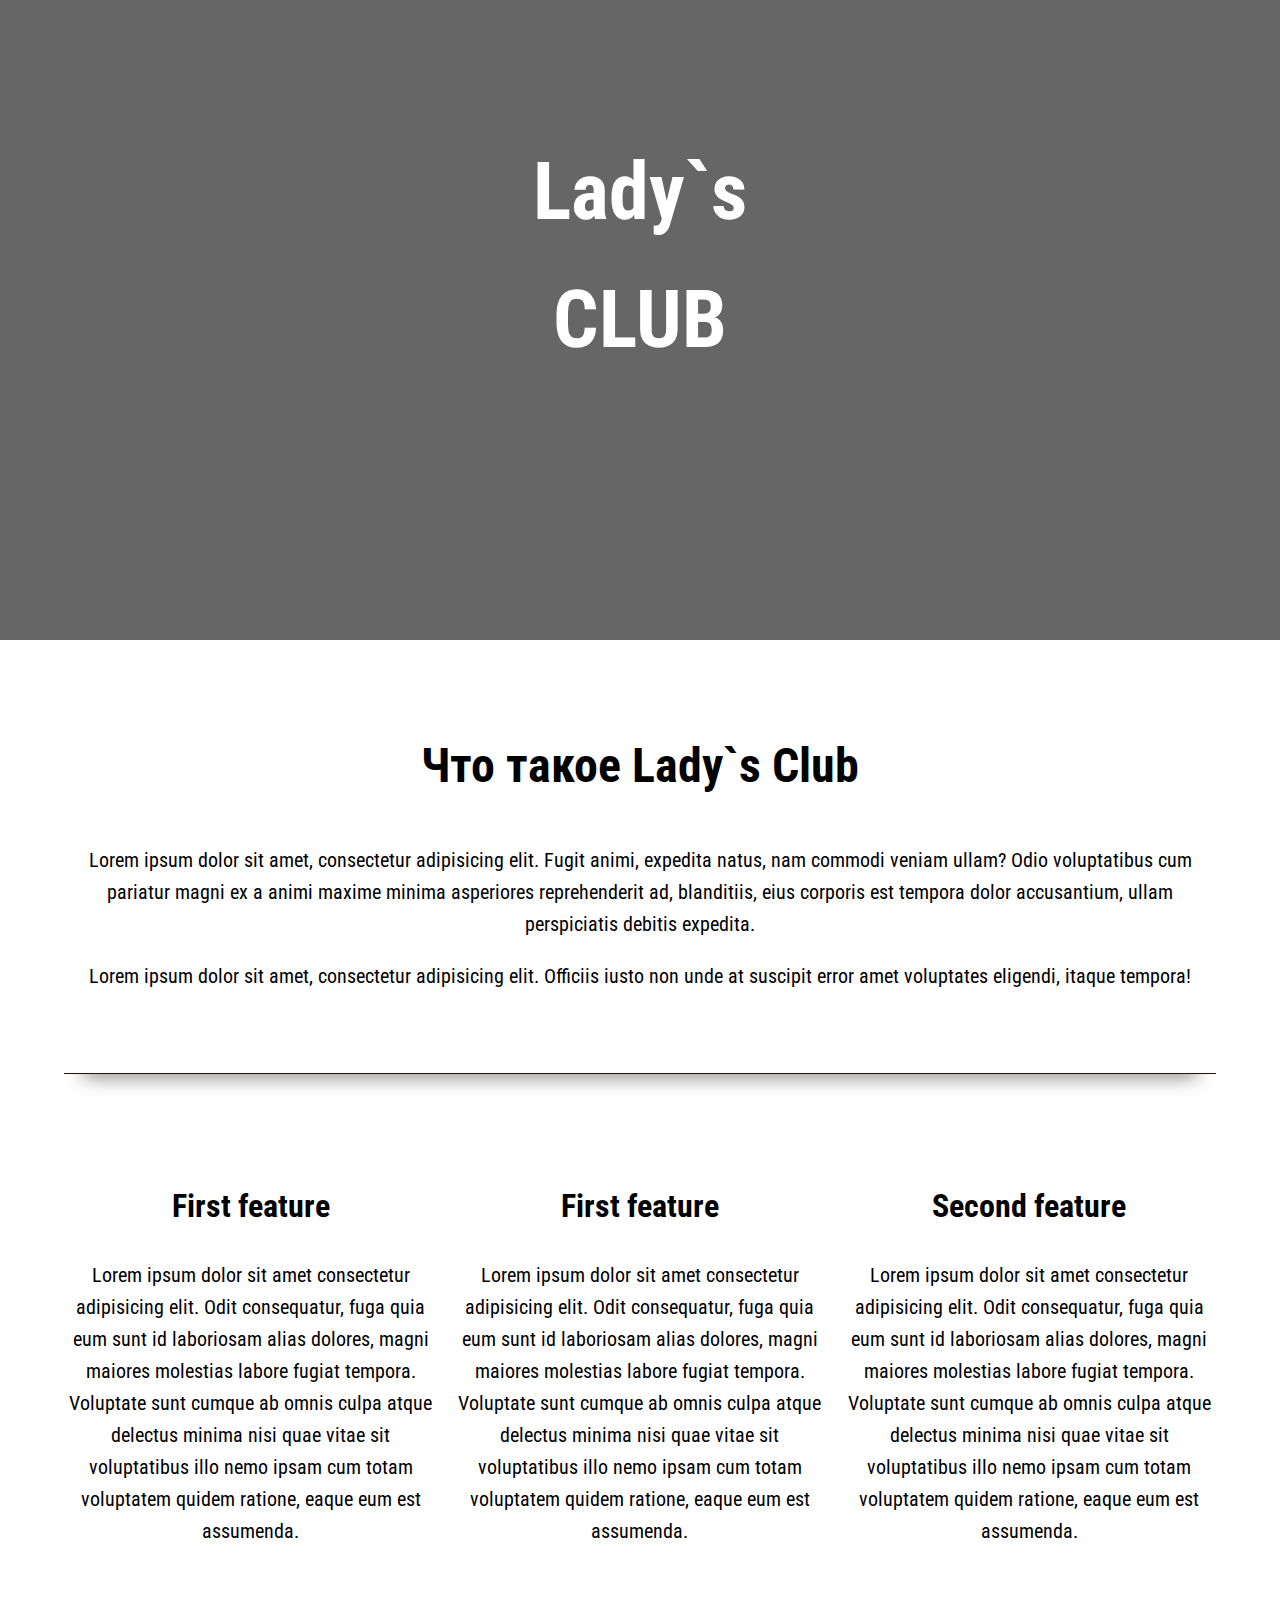
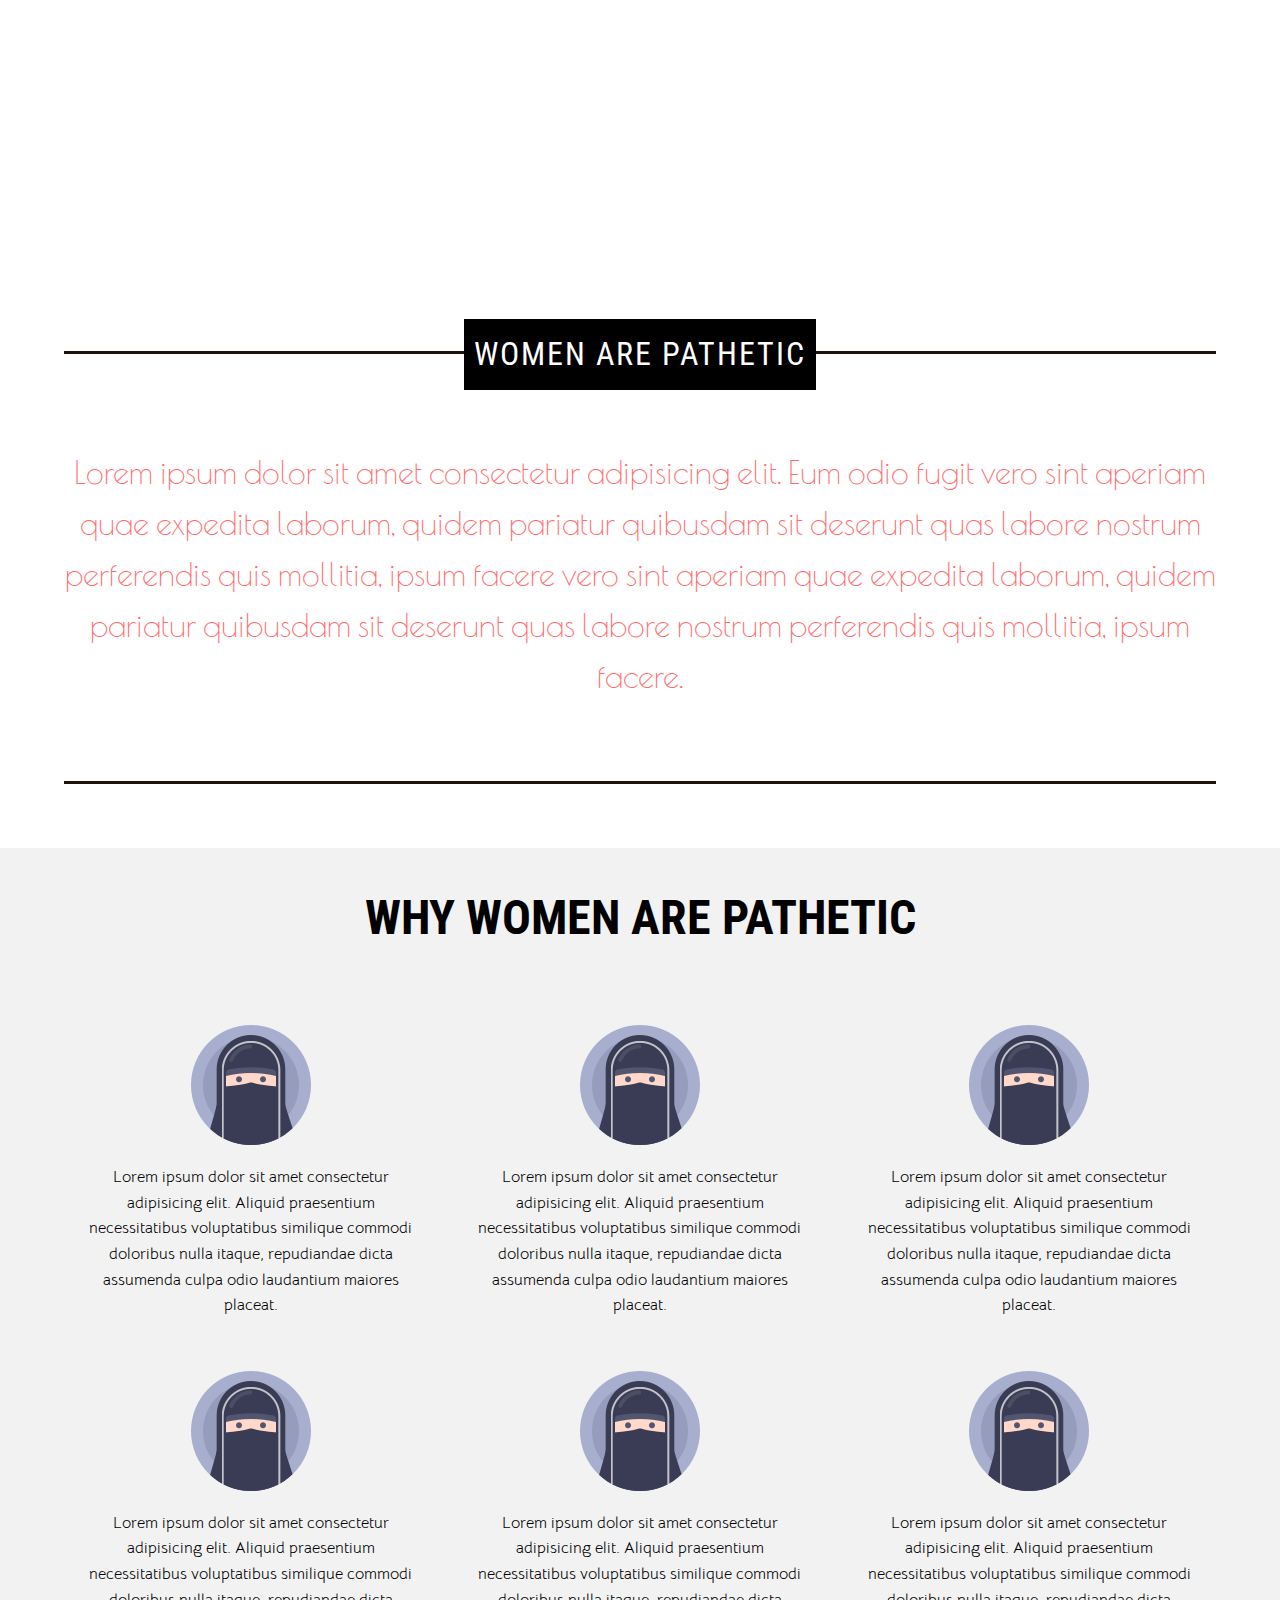
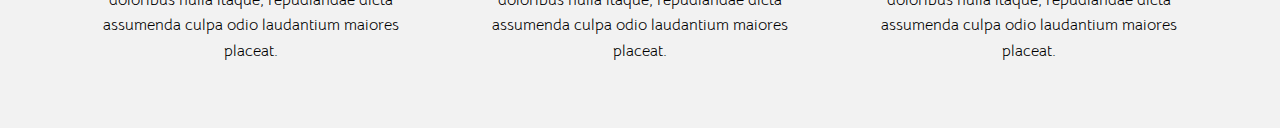
==== index.html @ 4c724f46 "another brick in the wall" ====
<!DOCTYPE html>
<html lang="en">
<head>
	<meta charset="UTF-8">
	<title>LADY`s CLUB</title>
	<meta name="viewport" content="width=device-width, initial-scale=1.0">
    <link rel="stylesheet" href="style.css">
    <link rel="preconnect" href="https://fonts.gstatic.com">
    <link href="https://fonts.googleapis.com/css2?family=Poiret+One&display=swap" rel="stylesheet">
    <link rel="preconnect" href="https://fonts.gstatic.com">
    <link href="https://fonts.googleapis.com/css2?family=Bellota+Text:wght@300&display=swap" rel="stylesheet">
    
</head>
<body>
	<div class="fullscreen-bg">
		<div class="overlay">
			<h1>Lady`s<br>CLUB</h1>
        </div>
        <!-- poster="video/plane.jpg" -->
	    <video loop muted autoplay  class="fullscreen-bg__video">
	        <source src="res/video/pexels-olya-kobruseva-5901080.mp4" type="video/mp4">
	    </video>
    </div>
    <div class="main-container">
        <div class="about-club">
            <h2>Что такое Lady`s Club</h2>
            <p>
                Lorem ipsum dolor sit amet, consectetur adipisicing elit. Fugit animi, 
                expedita natus, nam commodi veniam ullam? Odio voluptatibus cum pariatur 
                magni ex a animi maxime minima asperiores reprehenderit ad, blanditiis,
                 eius corporis est tempora dolor accusantium, ullam perspiciatis debitis 
                 expedita.
            </p>
            <p>
                Lorem ipsum dolor sit amet, consectetur adipisicing elit. Officiis iusto
                 non unde at suscipit error amet voluptates eligendi, itaque tempora!
            </p>
            <hr>
            <div class="features-container">
                <div class="feature-block first-feature">
                    <h2>First feature</h2>
                    <p>
                        Lorem ipsum dolor sit amet consectetur adipisicing elit. 
                        Odit consequatur, fuga quia eum sunt id laboriosam alias dolores, 
                        magni maiores molestias labore fugiat tempora. Voluptate sunt cumque 
                        ab omnis culpa atque delectus minima nisi quae vitae sit voluptatibus 
                        illo nemo ipsam cum totam voluptatem quidem ratione, eaque eum est 
                        assumenda.
                    </p>
                </div>
                <div class="feature-block second-feature">
                    <h2>First feature</h2>
                    <p>
                        Lorem ipsum dolor sit amet consectetur adipisicing elit. 
                        Odit consequatur, fuga quia eum sunt id laboriosam alias dolores, 
                        magni maiores molestias labore fugiat tempora. Voluptate sunt cumque 
                        ab omnis culpa atque delectus minima nisi quae vitae sit voluptatibus 
                        illo nemo ipsam cum totam voluptatem quidem ratione, eaque eum est 
                        assumenda.
                    </p>
                </div>
                <div class="feature-block third-feature">
                    <h2>Second feature</h2>
                    <p>
                        Lorem ipsum dolor sit amet consectetur adipisicing elit. 
                        Odit consequatur, fuga quia eum sunt id laboriosam alias dolores, 
                        magni maiores molestias labore fugiat tempora. Voluptate sunt cumque 
                        ab omnis culpa atque delectus minima nisi quae vitae sit voluptatibus 
                        illo nemo ipsam cum totam voluptatem quidem ratione, eaque eum est 
                        assumenda.
                    </p>
                </div>
            </div>
        </div>
    </div>
    
    <div class="mission-container">
        <div class="mission">
            <hr>
            
            <div class="mission-header">
                <p>
                    WOMEN ARE PATHETIC
                </p>
            </div>
        
            <div class="mission-block">
                <p class="mission-text">
                    Lorem ipsum dolor sit amet consectetur adipisicing elit. Eum odio 
                    fugit vero sint aperiam quae expedita laborum, quidem pariatur 
                    quibusdam sit deserunt quas labore nostrum perferendis quis mollitia, 
                    ipsum facere vero sint aperiam quae expedita laborum, quidem pariatur 
                    quibusdam sit deserunt quas labore nostrum perferendis quis mollitia, 
                    ipsum facere.
                </p>
            </div>
            <hr>
        </div>
    </div>

    <div class="advantages-block">
        <h2>
            WHY WOMEN ARE PATHETIC
        </h2>
        <div class="advantages-items">
            <div>
                <img src="res/pics/woman.png">
                <p>
                    Lorem ipsum dolor sit amet consectetur adipisicing elit. Aliquid praesentium necessitatibus voluptatibus similique commodi doloribus nulla itaque, repudiandae dicta assumenda culpa odio laudantium maiores placeat.
                </p>
                
            </div>
            <div>
                <img src="res/pics/woman.png">
                <p>
                    Lorem ipsum dolor sit amet consectetur adipisicing elit. Aliquid praesentium necessitatibus voluptatibus similique commodi doloribus nulla itaque, repudiandae dicta assumenda culpa odio laudantium maiores placeat.
                </p>
                
            </div>
            <div>
                <img src="res/pics/woman.png">
                <p>
                    Lorem ipsum dolor sit amet consectetur adipisicing elit. Aliquid praesentium necessitatibus voluptatibus similique commodi doloribus nulla itaque, repudiandae dicta assumenda culpa odio laudantium maiores placeat.
                </p>
                
            </div>
            <div>
                <img src="res/pics/woman.png">
                <p>
                    Lorem ipsum dolor sit amet consectetur adipisicing elit. Aliquid praesentium necessitatibus voluptatibus similique commodi doloribus nulla itaque, repudiandae dicta assumenda culpa odio laudantium maiores placeat.
                </p>
                
            </div>
            <div>
                <img src="res/pics/woman.png">
                <p>
                    Lorem ipsum dolor sit amet consectetur adipisicing elit. Aliquid praesentium necessitatibus voluptatibus similique commodi doloribus nulla itaque, repudiandae dicta assumenda culpa odio laudantium maiores placeat.
                </p>
                
            </div>
            <div>
                <img src="res/pics/woman.png">
                <p>
                    Lorem ipsum dolor sit amet consectetur adipisicing elit. Aliquid praesentium necessitatibus voluptatibus similique commodi doloribus nulla itaque, repudiandae dicta assumenda culpa odio laudantium maiores placeat.
                </p>
                
            </div>
        </div>
    </div>
    
    
    
	

</body>
</html>
---- style.css ----
@import url(http://fonts.googleapis.com/css?family=Roboto+Condensed:400,700,300&subset=latin,cyrillic);

body {
    padding:0;
    margin: 0;
    font-family: 'Roboto Condensed', sans-serif;
    line-height: 1.6;
    background-image: url("res/pics/girl-wallpaper.jpg");
    background-attachment: fixed;
    background-repeat: no-repeat;
    background-size: cover;
}

*,
*:before,
*:after{
    box-sizing: border-box;
}

.overlay h1 {
    text-align:center;
    color:#fff;
    font-size: 5em;
    margin-top:10%;
}
.fullscreen-bg {
    overflow: hidden;
    z-index: -100;
    position: relative;
    height: 100px;
    width: 100%;
    padding-top:50%;
}
.fullscreen-bg__video {
    position: absolute;
    top: -40em;
    left: 0;
    width: 100%;
}
.overlay {
    background: rgba(0,0,0,0.6);
    position: absolute;
    top:0;
    left:0;
    width: 100%;
    height: 100%;
    z-index: 4;
}

.main-container {
    padding-top: 3em;
    width: 100%;
    margin-left: auto;
    margin-right: auto;
    background-color: #ffffff;
}

.about-club {
    width: 90%;
    margin-left: auto;
    margin-right: auto;
    background-color: #fff;
}
.about-club h2 {
	text-align: center;
    font-size: 3em;
}
.about-club p {
	text-align: center;
	font-size: 20px;
}
.about-club hr {
    margin: 2em auto 5em;
	padding: 0;
	height: 50px;
	border: none;
	border-bottom: 1px solid #1f1209;
	box-shadow: 0 20px 20px -20px #333;
    width: 100%;
}
	

.features-container {
    display: grid;
    grid-template-columns: 1fr 1fr 1fr;
    grid-column-gap: 1em;
}
.features-container .feature-block p {
    text-align:center;
}
.features-container .feature-block h2 {
    text-align:center;
    font-size: 2em;
}

.mission-container {
    background-color: #fff;
    margin-top: 20em;
    padding: auto 5em;
    border-top: #fff 1px solid;
}
.mission {
    width: 90%;
    margin-left: auto;
    margin-right: auto;
    padding-bottom: 4em;
}
.mission hr {
    margin: 1em auto 5em;
	padding: 0;
    height: 50px;
	border: none;
	border-bottom: 3px solid #1f1209;
    width: 100%;
}
.mission .mission-block ~hr{
    margin: 0;
}
.mission-header {
    height: 5em;
    margin-top: -9.2em;
    margin-left: auto;
    margin-right: auto;
    text-align: center;
    margin-bottom: 5em;
}
.mission-header p{
    
    display: inline-block;
    padding: 10px;
    background-color: black;
    text-align: center;
    color: #fff;
    font-size: 2em;
    text-transform: uppercase;
    letter-spacing: 2px;
}


.mission-block .mission{
    padding-right: 5%;
    padding-left: 5%;
    text-align: center;
}
.mission-text {
    color: #ff6b6b;
    font-family: 'Poiret One', cursive;
    font-size: 2em;
    text-align: center;
}

.advantages-block{
    width: 100%;
    background-color: #F2F2F2;
    padding: 2em 0;
}

.advantages-block h2{
    margin: 0;
    text-align: center;
    font-size: 3em;
    margin-bottom: 1em;
}

.advantages-items{
    width: 90%;
    margin: 0 auto;
    display: grid;
    grid-template-columns: repeat(3, 1fr);
    grid-auto-columns: 33%;
    grid-column-gap: 1em;
}

.advantages-items div{
    padding: 1em;
}

.advantages-items div img{
    display: block;
    margin: 0 auto;
}
.advantages-items div p{
    text-align: center;
    font-family: 'Bellota Text', cursive;
}


 /* это для мелких экранов пикча вместо видео */
/* @media (max-width: 767px) {
	.fullscreen-bg {
		background: url('../images/plane.jpg') center center / cover no-repeat;
	}

	.fullscreen-bg__video {
		display: none;
	}

	.overlay h1 {
	    font-size: 40px;
	}
} */

/**/
.backToSitehereBtn{
	display: block;
	width: 150px;
	height: 150px;
	background: #01BC78;
	text-align: center;
	line-height: 170px;
	font-size: 20px;
	border-radius: 50%;
	color:#fff;
	position: absolute;
	text-decoration: none;
	top:-40px;
	left:-40px;
	transform:rotate(-45deg) scale(1);
	transition:all 0.25s linear;
}

.backToSitehereBtn:hover {
	text-decoration: none;
	top:-10px;
	left:-10px;
	transform:rotate(-45deg) scale(1.3);
}
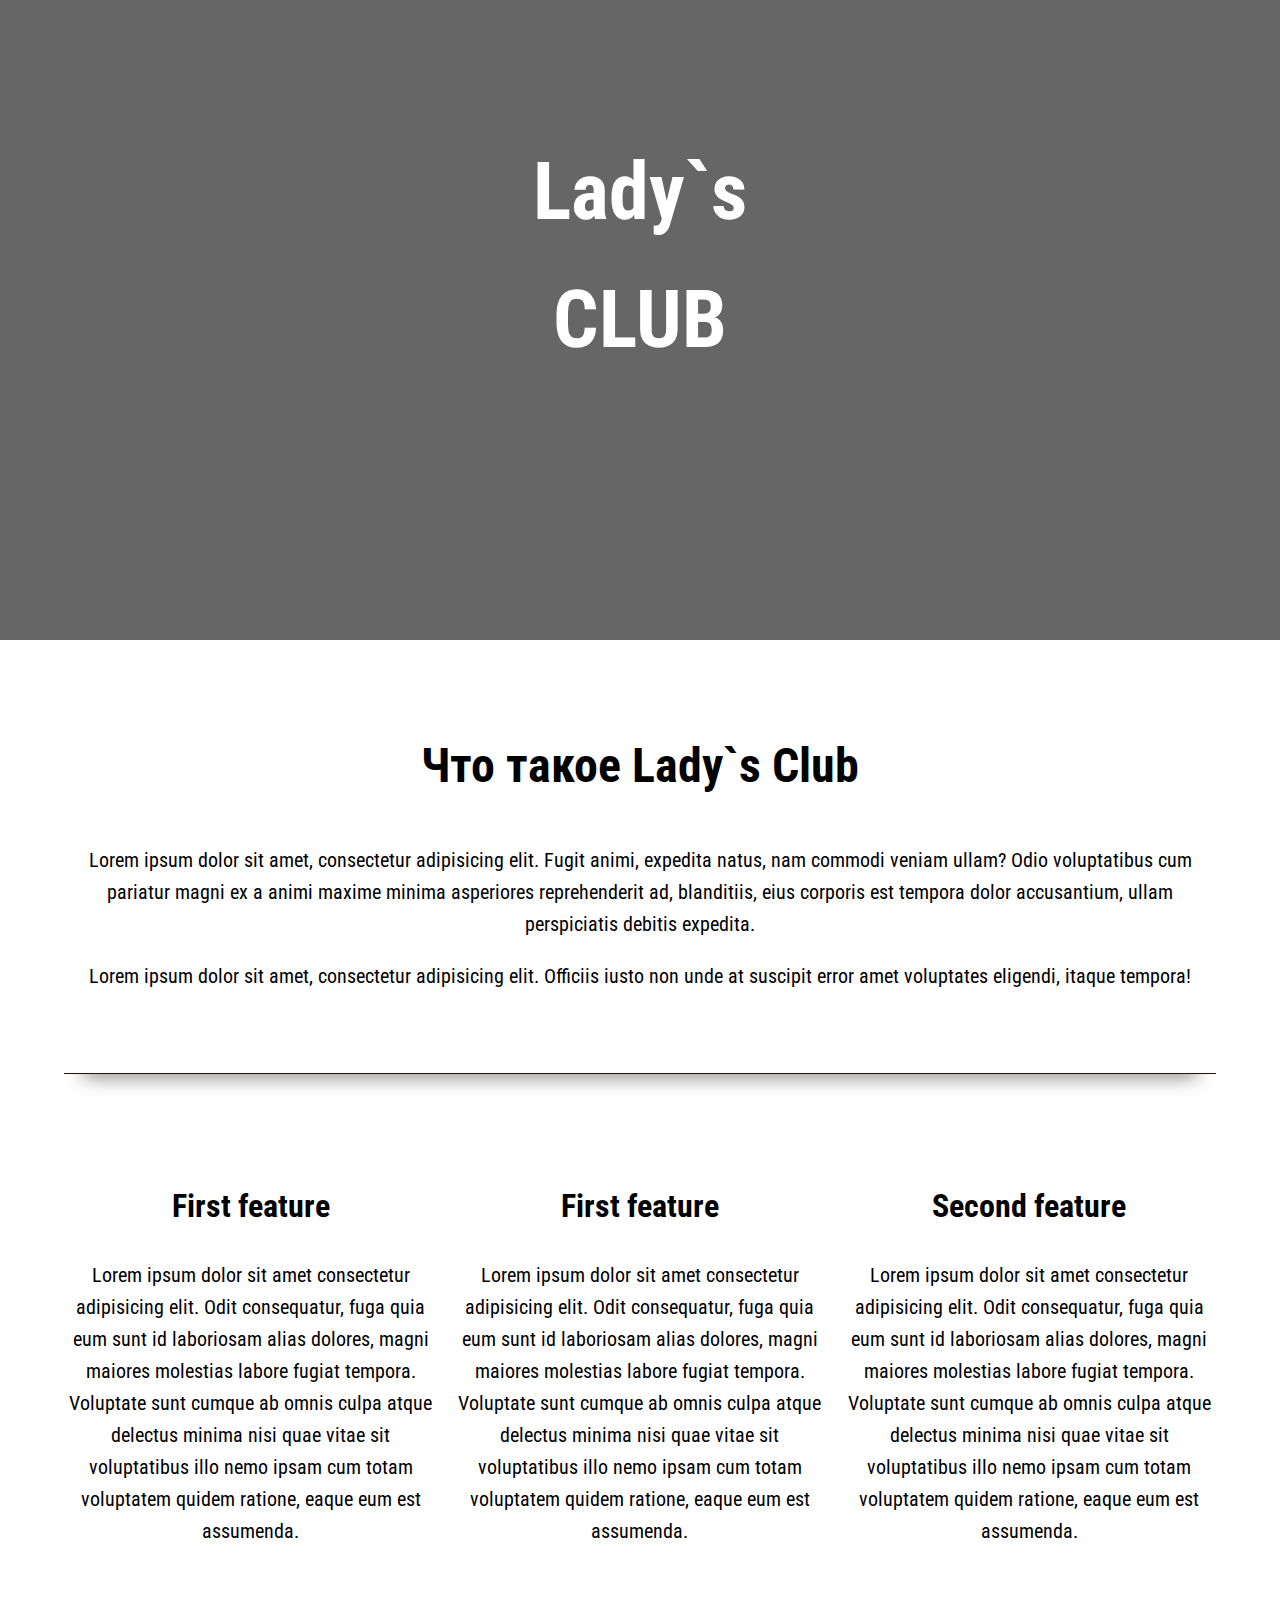
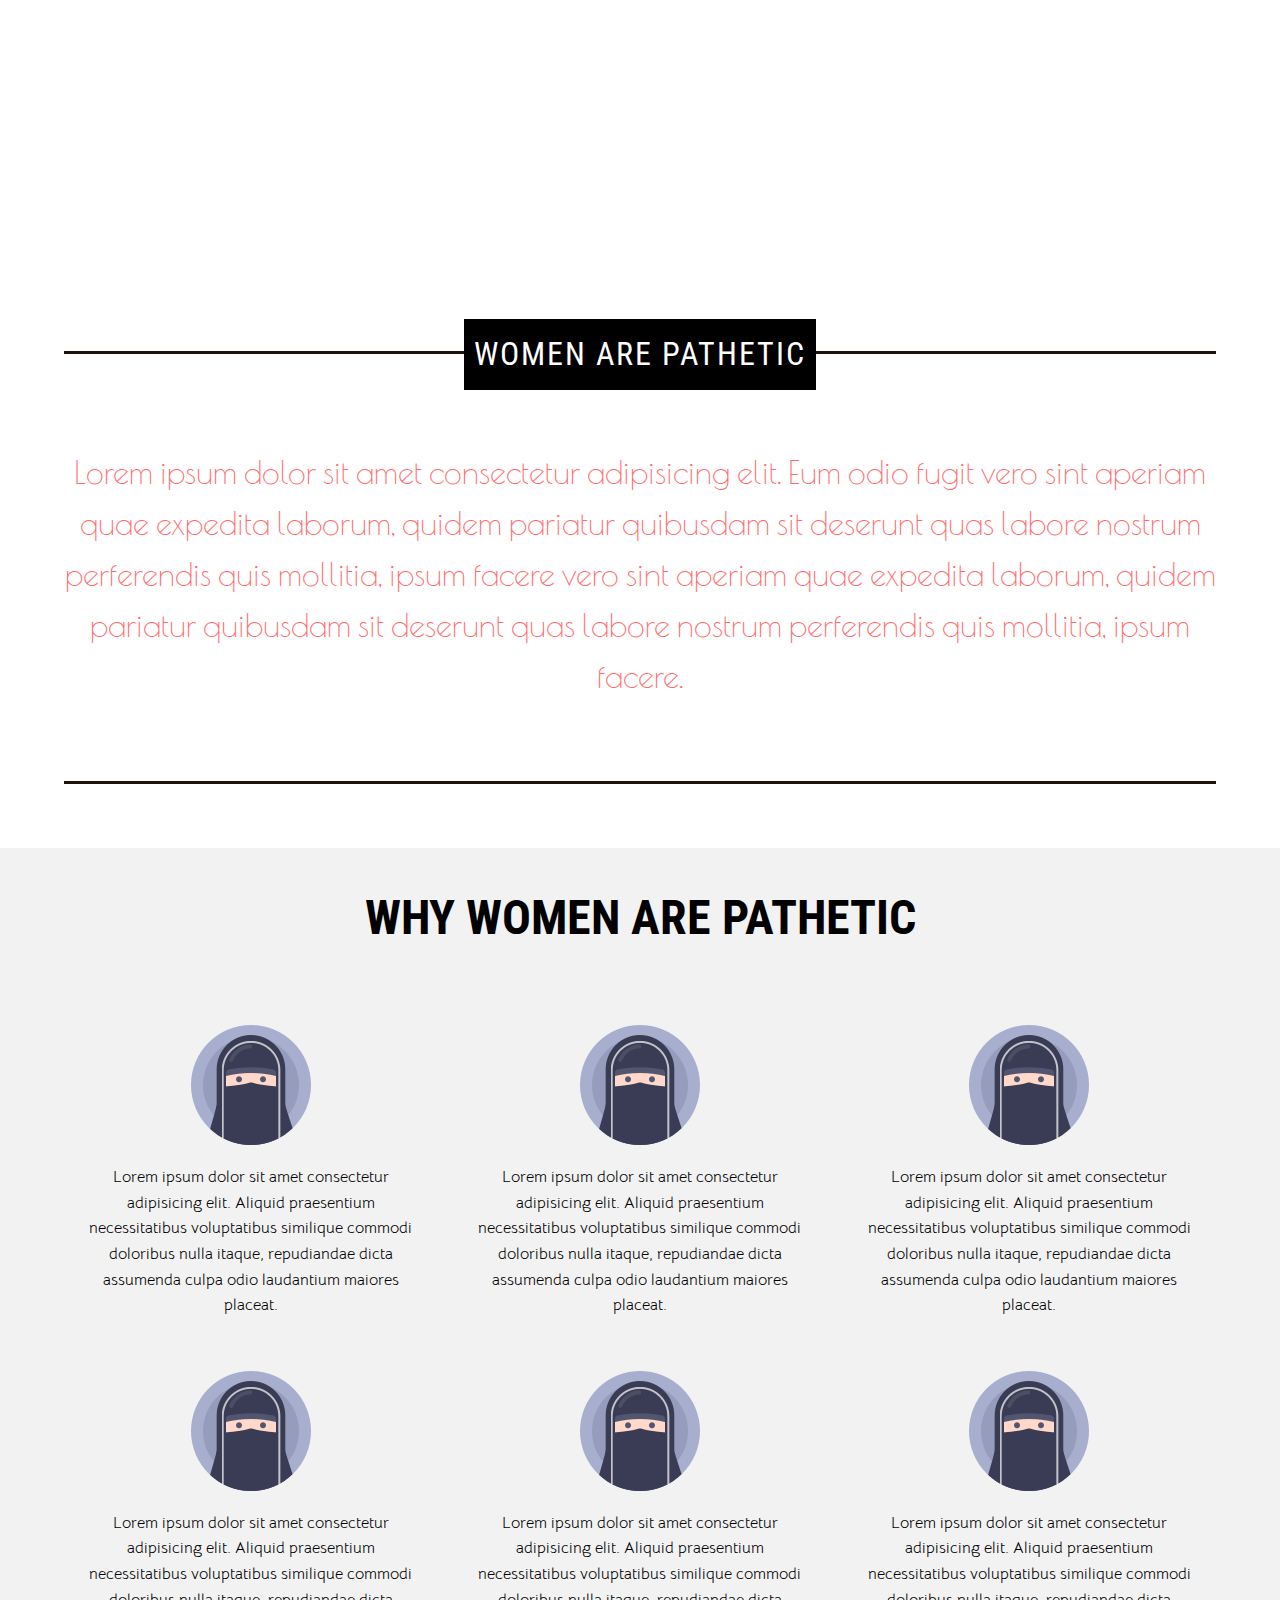
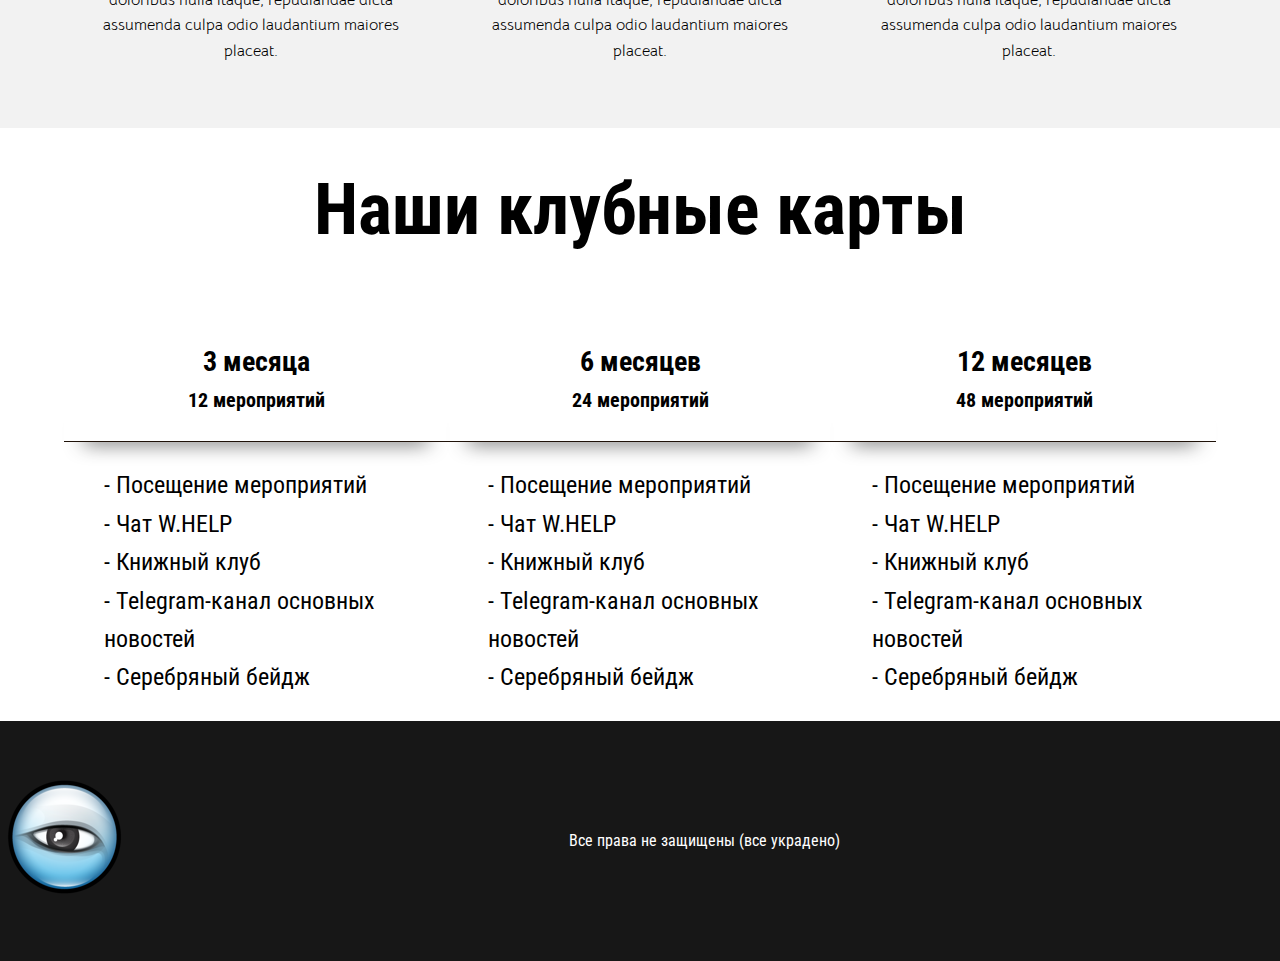
==== commit c2e408a9: "we dont need no education" ====
--- a/index.html
+++ b/index.html
@@ -12,145 +12,252 @@
     
 </head>
 <body>
-	<div class="fullscreen-bg">
-		<div class="overlay">
-			<h1>Lady`s<br>CLUB</h1>
+    
+    <div class="fullscreen-bg">
+        <div class="overlay">
+            <h1>Lady`s<br>CLUB</h1>
         </div>
         <!-- poster="video/plane.jpg" -->
-	    <video loop muted autoplay  class="fullscreen-bg__video">
-	        <source src="res/video/pexels-olya-kobruseva-5901080.mp4" type="video/mp4">
-	    </video>
+        <video loop muted autoplay  class="fullscreen-bg__video">
+            <source src="res/video/pexels-olya-kobruseva-5901080.mp4" type="video/mp4">
+        </video>
     </div>
-    <div class="main-container">
-        <div class="about-club">
-            <h2>Что такое Lady`s Club</h2>
-            <p>
-                Lorem ipsum dolor sit amet, consectetur adipisicing elit. Fugit animi, 
-                expedita natus, nam commodi veniam ullam? Odio voluptatibus cum pariatur 
-                magni ex a animi maxime minima asperiores reprehenderit ad, blanditiis,
-                 eius corporis est tempora dolor accusantium, ullam perspiciatis debitis 
-                 expedita.
-            </p>
-            <p>
-                Lorem ipsum dolor sit amet, consectetur adipisicing elit. Officiis iusto
-                 non unde at suscipit error amet voluptates eligendi, itaque tempora!
-            </p>
-            <hr>
-            <div class="features-container">
-                <div class="feature-block first-feature">
-                    <h2>First feature</h2>
-                    <p>
-                        Lorem ipsum dolor sit amet consectetur adipisicing elit. 
-                        Odit consequatur, fuga quia eum sunt id laboriosam alias dolores, 
-                        magni maiores molestias labore fugiat tempora. Voluptate sunt cumque 
-                        ab omnis culpa atque delectus minima nisi quae vitae sit voluptatibus 
-                        illo nemo ipsam cum totam voluptatem quidem ratione, eaque eum est 
-                        assumenda.
-                    </p>
-                </div>
-                <div class="feature-block second-feature">
-                    <h2>First feature</h2>
-                    <p>
-                        Lorem ipsum dolor sit amet consectetur adipisicing elit. 
-                        Odit consequatur, fuga quia eum sunt id laboriosam alias dolores, 
-                        magni maiores molestias labore fugiat tempora. Voluptate sunt cumque 
-                        ab omnis culpa atque delectus minima nisi quae vitae sit voluptatibus 
-                        illo nemo ipsam cum totam voluptatem quidem ratione, eaque eum est 
-                        assumenda.
-                    </p>
-                </div>
-                <div class="feature-block third-feature">
-                    <h2>Second feature</h2>
-                    <p>
-                        Lorem ipsum dolor sit amet consectetur adipisicing elit. 
-                        Odit consequatur, fuga quia eum sunt id laboriosam alias dolores, 
-                        magni maiores molestias labore fugiat tempora. Voluptate sunt cumque 
-                        ab omnis culpa atque delectus minima nisi quae vitae sit voluptatibus 
-                        illo nemo ipsam cum totam voluptatem quidem ratione, eaque eum est 
-                        assumenda.
-                    </p>
-                </div>
-            </div>
-        </div>
+    <div class="main">
+
+    
+        <div class="main-container">
+            <div class="about-club">
+                <h2>Что такое Lady`s Club</h2>
+                <p>
+                    Lorem ipsum dolor sit amet, consectetur adipisicing elit. Fugit animi, 
+                    expedita natus, nam commodi veniam ullam? Odio voluptatibus cum pariatur 
+                    magni ex a animi maxime minima asperiores reprehenderit ad, blanditiis,
+                    eius corporis est tempora dolor accusantium, ullam perspiciatis debitis 
+                    expedita.
+                </p>
+                <p>
+                    Lorem ipsum dolor sit amet, consectetur adipisicing elit. Officiis iusto
+                    non unde at suscipit error amet voluptates eligendi, itaque tempora!
+                </p>
+                <hr>
+                <div class="features-container">
+                    <div class="feature-block first-feature">
+                        <h2>First feature</h2>
+                        <p>
+                            Lorem ipsum dolor sit amet consectetur adipisicing elit. 
+                            Odit consequatur, fuga quia eum sunt id laboriosam alias dolores, 
+                            magni maiores molestias labore fugiat tempora. Voluptate sunt cumque 
+                            ab omnis culpa atque delectus minima nisi quae vitae sit voluptatibus 
+                            illo nemo ipsam cum totam voluptatem quidem ratione, eaque eum est 
+                            assumenda.
+                        </p>
+                    </div>
+                    <div class="feature-block second-feature">
+                        <h2>First feature</h2>
+                        <p>
+                            Lorem ipsum dolor sit amet consectetur adipisicing elit. 
+                            Odit consequatur, fuga quia eum sunt id laboriosam alias dolores, 
+                            magni maiores molestias labore fugiat tempora. Voluptate sunt cumque 
+                            ab omnis culpa atque delectus minima nisi quae vitae sit voluptatibus 
+                            illo nemo ipsam cum totam voluptatem quidem ratione, eaque eum est 
+                            assumenda.
+                        </p>
+                    </div>
+                    <div class="feature-block third-feature">
+                        <h2>Second feature</h2>
+                        <p>
+                            Lorem ipsum dolor sit amet consectetur adipisicing elit. 
+                            Odit consequatur, fuga quia eum sunt id laboriosam alias dolores, 
+                            magni maiores molestias labore fugiat tempora. Voluptate sunt cumque 
+                            ab omnis culpa atque delectus minima nisi quae vitae sit voluptatibus 
+                            illo nemo ipsam cum totam voluptatem quidem ratione, eaque eum est 
+                            assumenda.
+                        </p>
+                    </div>
+                </div>
+            </div>
+        </div>
+        
+        <div class="mission-container">
+            <div class="mission">
+                <hr>
+                
+                <div class="mission-header">
+                    <p>
+                        WOMEN ARE PATHETIC
+                    </p>
+                </div>
+            
+                <div class="mission-block">
+                    <p class="mission-text">
+                        Lorem ipsum dolor sit amet consectetur adipisicing elit. Eum odio 
+                        fugit vero sint aperiam quae expedita laborum, quidem pariatur 
+                        quibusdam sit deserunt quas labore nostrum perferendis quis mollitia, 
+                        ipsum facere vero sint aperiam quae expedita laborum, quidem pariatur 
+                        quibusdam sit deserunt quas labore nostrum perferendis quis mollitia, 
+                        ipsum facere.
+                    </p>
+                </div>
+                <hr>
+            </div>
+        </div>
+
+        <div class="advantages-block">
+            <h2>
+                WHY WOMEN ARE PATHETIC
+            </h2>
+            <div class="advantages-items">
+                <div>
+                    <img src="res/pics/woman.png">
+                    <p>
+                        Lorem ipsum dolor sit amet consectetur adipisicing elit. Aliquid praesentium necessitatibus voluptatibus similique commodi doloribus nulla itaque, repudiandae dicta assumenda culpa odio laudantium maiores placeat.
+                    </p>
+                    
+                </div>
+                <div>
+                    <img src="res/pics/woman.png">
+                    <p>
+                        Lorem ipsum dolor sit amet consectetur adipisicing elit. Aliquid praesentium necessitatibus voluptatibus similique commodi doloribus nulla itaque, repudiandae dicta assumenda culpa odio laudantium maiores placeat.
+                    </p>
+                    
+                </div>
+                <div>
+                    <img src="res/pics/woman.png">
+                    <p>
+                        Lorem ipsum dolor sit amet consectetur adipisicing elit. Aliquid praesentium necessitatibus voluptatibus similique commodi doloribus nulla itaque, repudiandae dicta assumenda culpa odio laudantium maiores placeat.
+                    </p>
+                    
+                </div>
+                <div>
+                    <img src="res/pics/woman.png">
+                    <p>
+                        Lorem ipsum dolor sit amet consectetur adipisicing elit. Aliquid praesentium necessitatibus voluptatibus similique commodi doloribus nulla itaque, repudiandae dicta assumenda culpa odio laudantium maiores placeat.
+                    </p>
+                    
+                </div>
+                <div>
+                    <img src="res/pics/woman.png">
+                    <p>
+                        Lorem ipsum dolor sit amet consectetur adipisicing elit. Aliquid praesentium necessitatibus voluptatibus similique commodi doloribus nulla itaque, repudiandae dicta assumenda culpa odio laudantium maiores placeat.
+                    </p>
+                    
+                </div>
+                <div>
+                    <img src="res/pics/woman.png">
+                    <p>
+                        Lorem ipsum dolor sit amet consectetur adipisicing elit. Aliquid praesentium necessitatibus voluptatibus similique commodi doloribus nulla itaque, repudiandae dicta assumenda culpa odio laudantium maiores placeat.
+                    </p>
+                    
+                </div>
+            </div>
+        </div>
+        
+        <div class="club-cards-block">
+            <h2>
+                Наши клубные карты
+            </h2>
+            <div class="club-cards-types">
+                <div class="club-card-item">
+                    <h3>
+                        3 месяца
+                    </h3>
+                    <h5>
+                        12 мероприятий
+                    </h5>
+                    <hr>
+                    <ul>
+                        <li>
+                            - Посещение мероприятий
+                        </li>
+                        <li>
+                            - Чат W.HELP
+                        </li>
+                        <li>
+                            - Книжный клуб
+                        </li>
+                        <li>
+                            - Telegram-канал основных новостей
+                        </li>
+                        <li>
+                            - Серебряный бейдж
+                        </li>
+                    </ul>
+                </div>
+
+                <div class="club-card-item">
+                    <h3>
+                        6 месяцев
+                    </h3>
+                    <h5>
+                        24 мероприятий
+                    </h5>
+                    <hr>
+                    <ul>
+                        <li>
+                            - Посещение мероприятий
+                        </li>
+                        <li>
+                            - Чат W.HELP
+                        </li>
+                        <li>
+                            - Книжный клуб
+                        </li>
+                        <li>
+                            - Telegram-канал основных новостей
+                        </li>
+                        <li>
+                            - Серебряный бейдж
+                        </li>
+                    </ul>
+                </div>
+
+                <div class="club-card-item">
+                    <h3>
+                        12 месяцев
+                    </h3>
+                    <h5>
+                        48 мероприятий
+                    </h5>
+                    <hr>
+                    <ul>
+                        <li>
+                            - Посещение мероприятий
+                        </li>
+                        <li>
+                            - Чат W.HELP
+                        </li>
+                        <li>
+                            - Книжный клуб
+                        </li>
+                        <li>
+                            - Telegram-канал основных новостей
+                        </li>
+                        <li>
+                            - Серебряный бейдж
+                        </li>
+                    </ul>
+                </div>
+            </div>
+
+        </div>
+    
     </div>
     
-    <div class="mission-container">
-        <div class="mission">
-            <hr>
-            
-            <div class="mission-header">
+    <div class="footer">
+        <div class="footer-wrapper">
+            <div class="footer-icon">
+                <img src="res/pics/L.png">
+            </div>
+            <div class="footer-main">
                 <p>
-                    WOMEN ARE PATHETIC
+                    Все права не защищены (все украдено)
                 </p>
             </div>
-        
-            <div class="mission-block">
-                <p class="mission-text">
-                    Lorem ipsum dolor sit amet consectetur adipisicing elit. Eum odio 
-                    fugit vero sint aperiam quae expedita laborum, quidem pariatur 
-                    quibusdam sit deserunt quas labore nostrum perferendis quis mollitia, 
-                    ipsum facere vero sint aperiam quae expedita laborum, quidem pariatur 
-                    quibusdam sit deserunt quas labore nostrum perferendis quis mollitia, 
-                    ipsum facere.
-                </p>
-            </div>
-            <hr>
+            <div class="footer-media">
+
+            </div>
         </div>
     </div>
-
-    <div class="advantages-block">
-        <h2>
-            WHY WOMEN ARE PATHETIC
-        </h2>
-        <div class="advantages-items">
-            <div>
-                <img src="res/pics/woman.png">
-                <p>
-                    Lorem ipsum dolor sit amet consectetur adipisicing elit. Aliquid praesentium necessitatibus voluptatibus similique commodi doloribus nulla itaque, repudiandae dicta assumenda culpa odio laudantium maiores placeat.
-                </p>
-                
-            </div>
-            <div>
-                <img src="res/pics/woman.png">
-                <p>
-                    Lorem ipsum dolor sit amet consectetur adipisicing elit. Aliquid praesentium necessitatibus voluptatibus similique commodi doloribus nulla itaque, repudiandae dicta assumenda culpa odio laudantium maiores placeat.
-                </p>
-                
-            </div>
-            <div>
-                <img src="res/pics/woman.png">
-                <p>
-                    Lorem ipsum dolor sit amet consectetur adipisicing elit. Aliquid praesentium necessitatibus voluptatibus similique commodi doloribus nulla itaque, repudiandae dicta assumenda culpa odio laudantium maiores placeat.
-                </p>
-                
-            </div>
-            <div>
-                <img src="res/pics/woman.png">
-                <p>
-                    Lorem ipsum dolor sit amet consectetur adipisicing elit. Aliquid praesentium necessitatibus voluptatibus similique commodi doloribus nulla itaque, repudiandae dicta assumenda culpa odio laudantium maiores placeat.
-                </p>
-                
-            </div>
-            <div>
-                <img src="res/pics/woman.png">
-                <p>
-                    Lorem ipsum dolor sit amet consectetur adipisicing elit. Aliquid praesentium necessitatibus voluptatibus similique commodi doloribus nulla itaque, repudiandae dicta assumenda culpa odio laudantium maiores placeat.
-                </p>
-                
-            </div>
-            <div>
-                <img src="res/pics/woman.png">
-                <p>
-                    Lorem ipsum dolor sit amet consectetur adipisicing elit. Aliquid praesentium necessitatibus voluptatibus similique commodi doloribus nulla itaque, repudiandae dicta assumenda culpa odio laudantium maiores placeat.
-                </p>
-                
-            </div>
-        </div>
-    </div>
-    
-    
-    
-	
 
 </body>
 </html>--- a/style.css
+++ b/style.css
@@ -184,6 +184,74 @@
     font-family: 'Bellota Text', cursive;
 }
 
+.club-cards-block{
+    background-color: #fff;
+    padding-top: 1em;
+    font-size:1.5em;
+}
+
+.club-cards-block h2{
+    margin:0;
+    text-align: center;
+    font-size: 3em;
+    margin-bottom: 1em;
+}
+
+.club-cards-types{
+    width: 90%;
+    margin: 0 auto;
+    /* display: grid;
+    grid-template-columns: repeat(3, 1fr);
+    grid-auto-columns: 20%;
+    grid-column-gap: 1em; */
+    display: flex;
+    justify-content: space-around;
+}
+
+.club-card-item ul{
+    list-style-type: none;
+}
+
+
+.club-cards-block h3,
+.club-cards-block h5{
+    text-align: center;
+    margin: 0;
+}  
+
+.club-cards-block hr{
+    margin: -1em auto 0;
+	padding: 0;
+	height: 50px;
+	border: none;
+	border-bottom: 1px solid #1f1209;
+	box-shadow: 0 20px 20px -20px #333;
+    
+}
+
+.footer{
+    width: 100%;
+    height:15em;
+    background-color: #171717;
+    border: 1px solid #171717;
+    display: flex;
+    align-items: center;
+}
+
+.footer-wrapper{
+    width:100%;
+    display: flex;
+    justify-content: space-between;
+    margin-bottom: auto;
+    margin-top: auto;
+    vertical-align:middle;
+}
+
+.footer-main{
+    color: #fff;
+    display: flex;
+    align-items: center
+}
 
  /* это для мелких экранов пикча вместо видео */
 /* @media (max-width: 767px) {
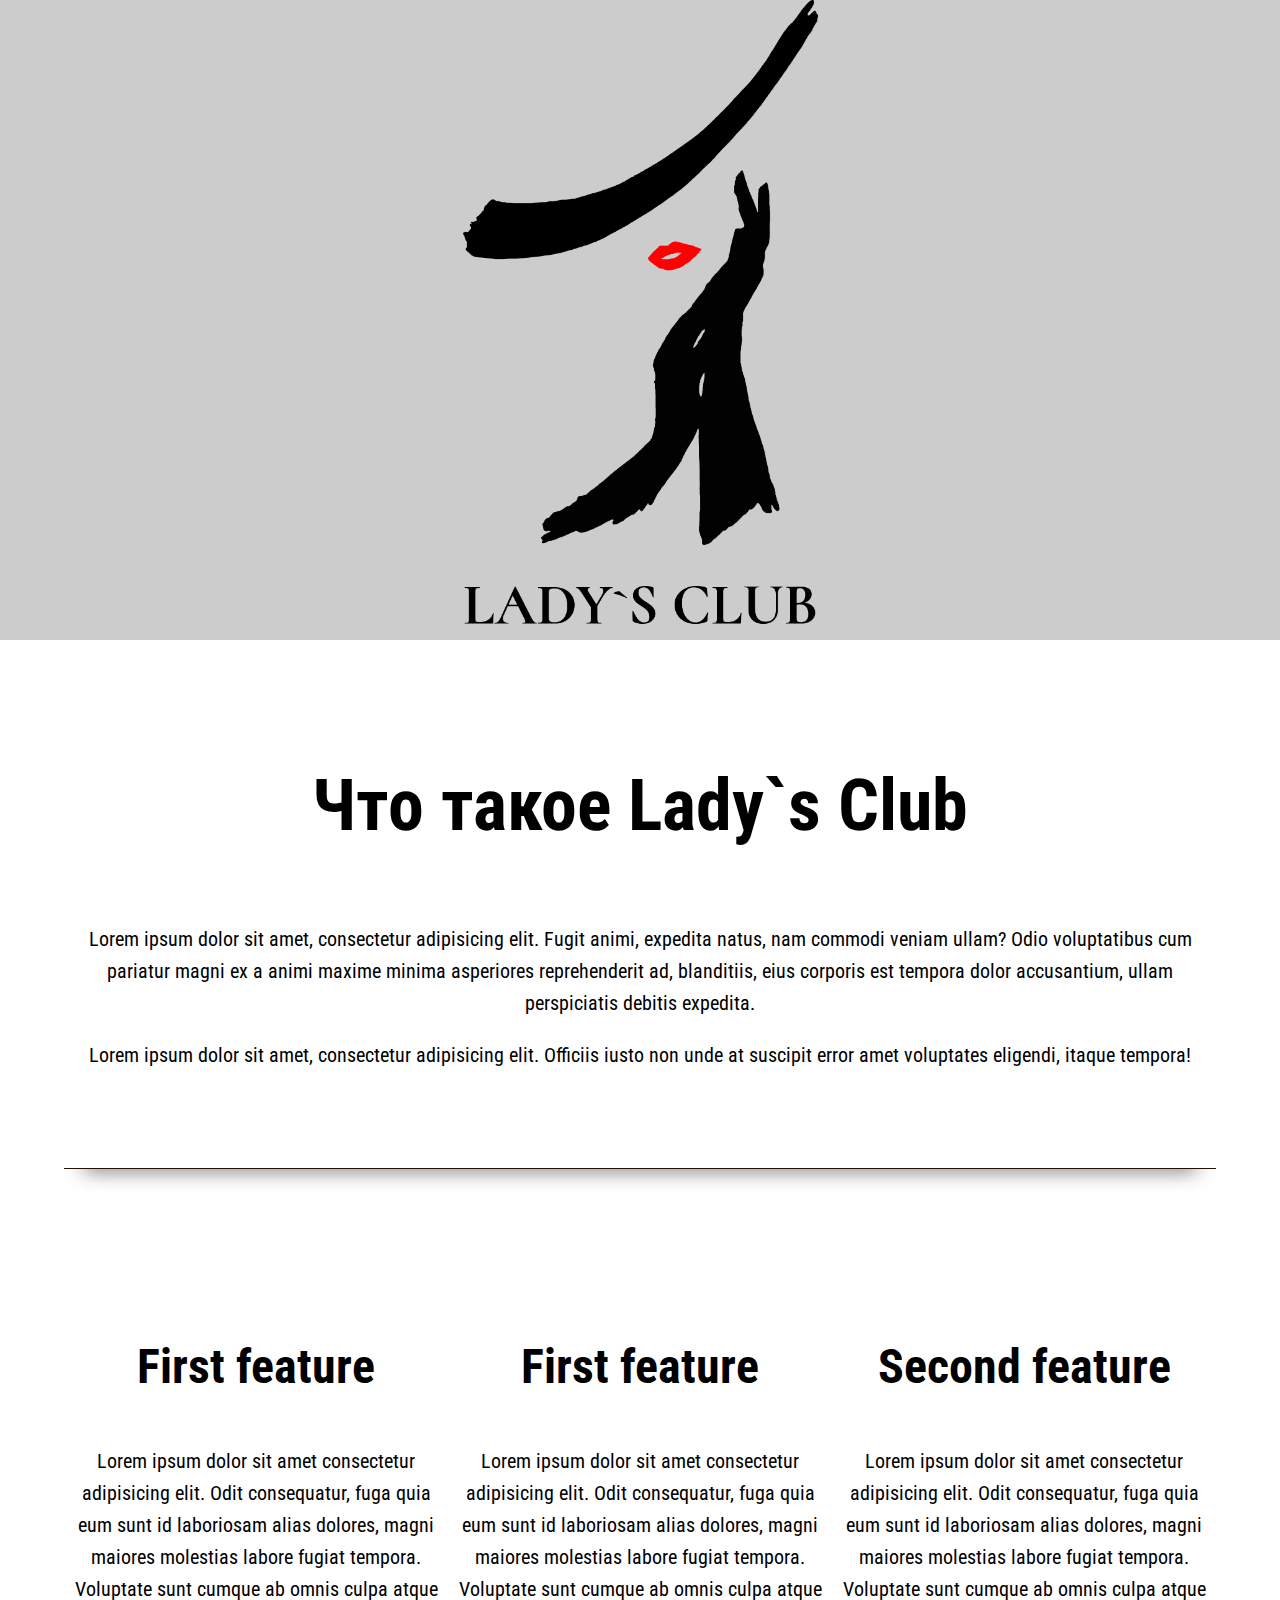
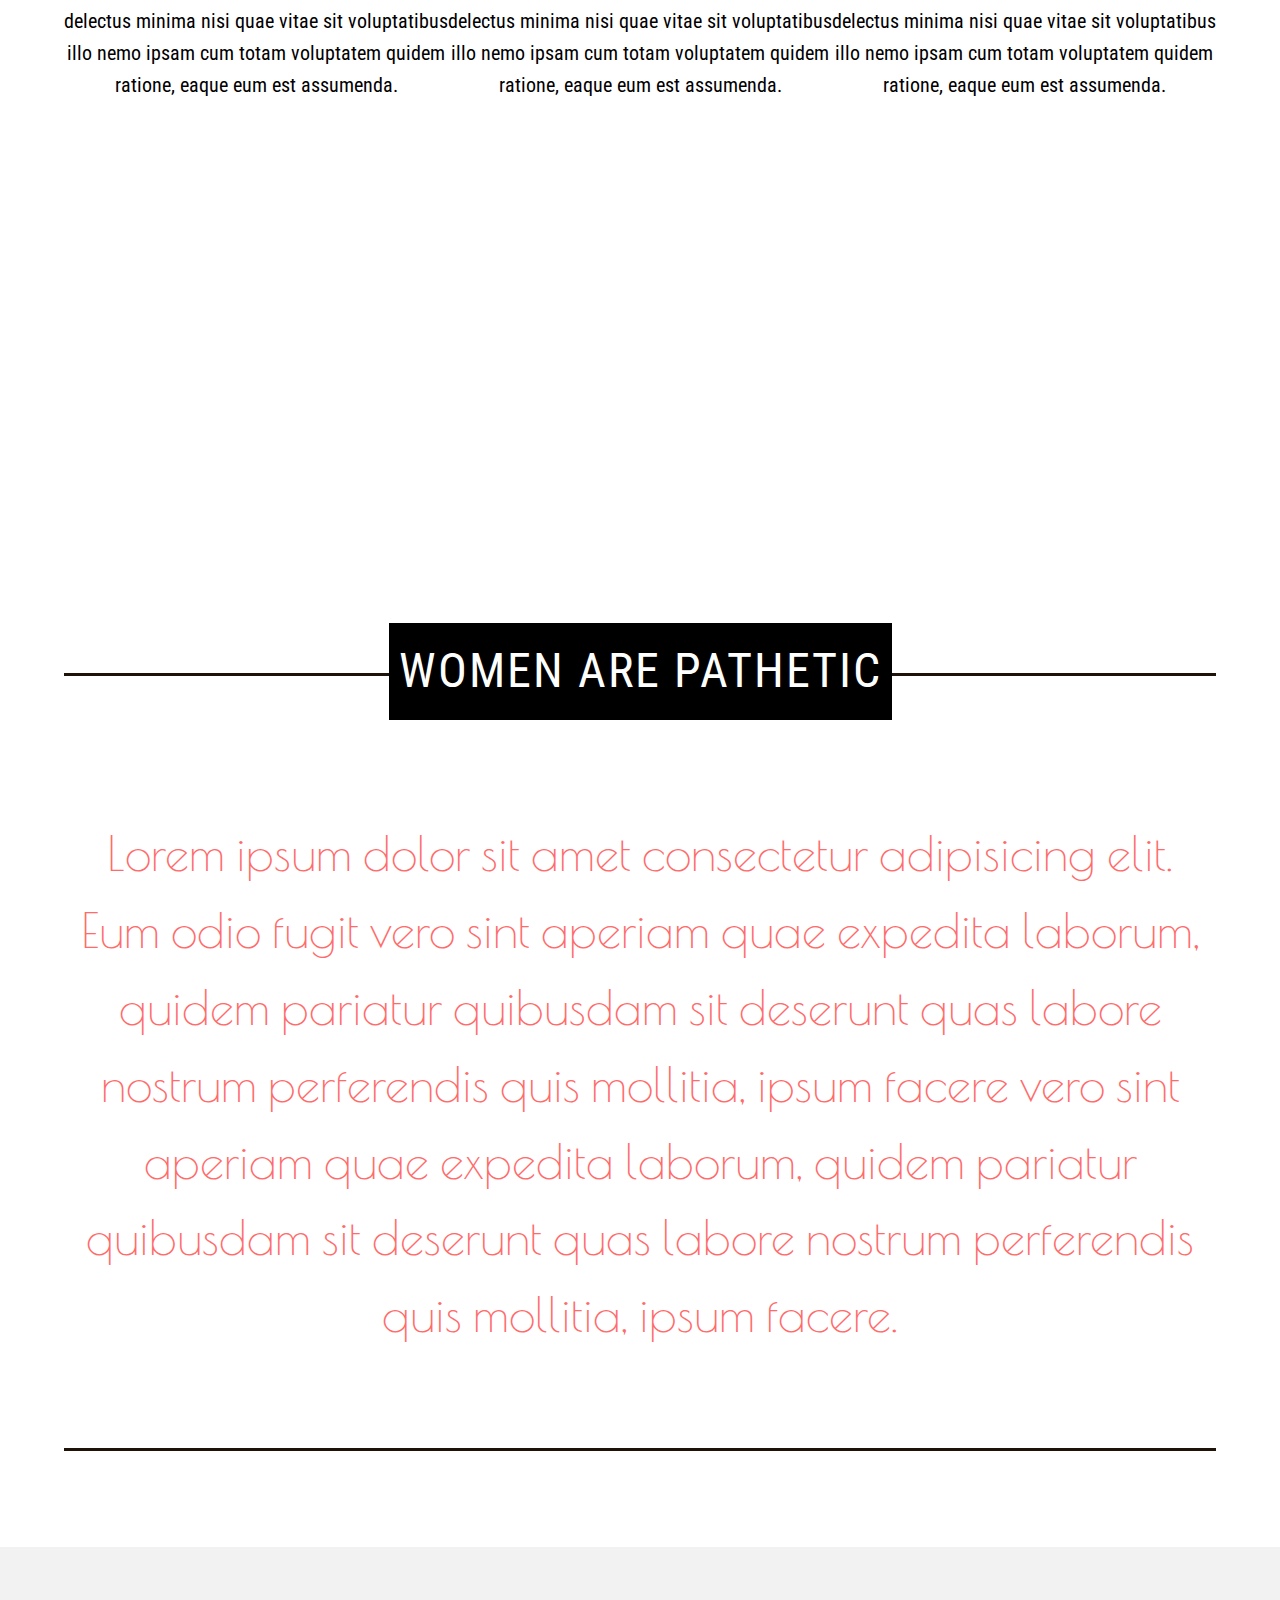
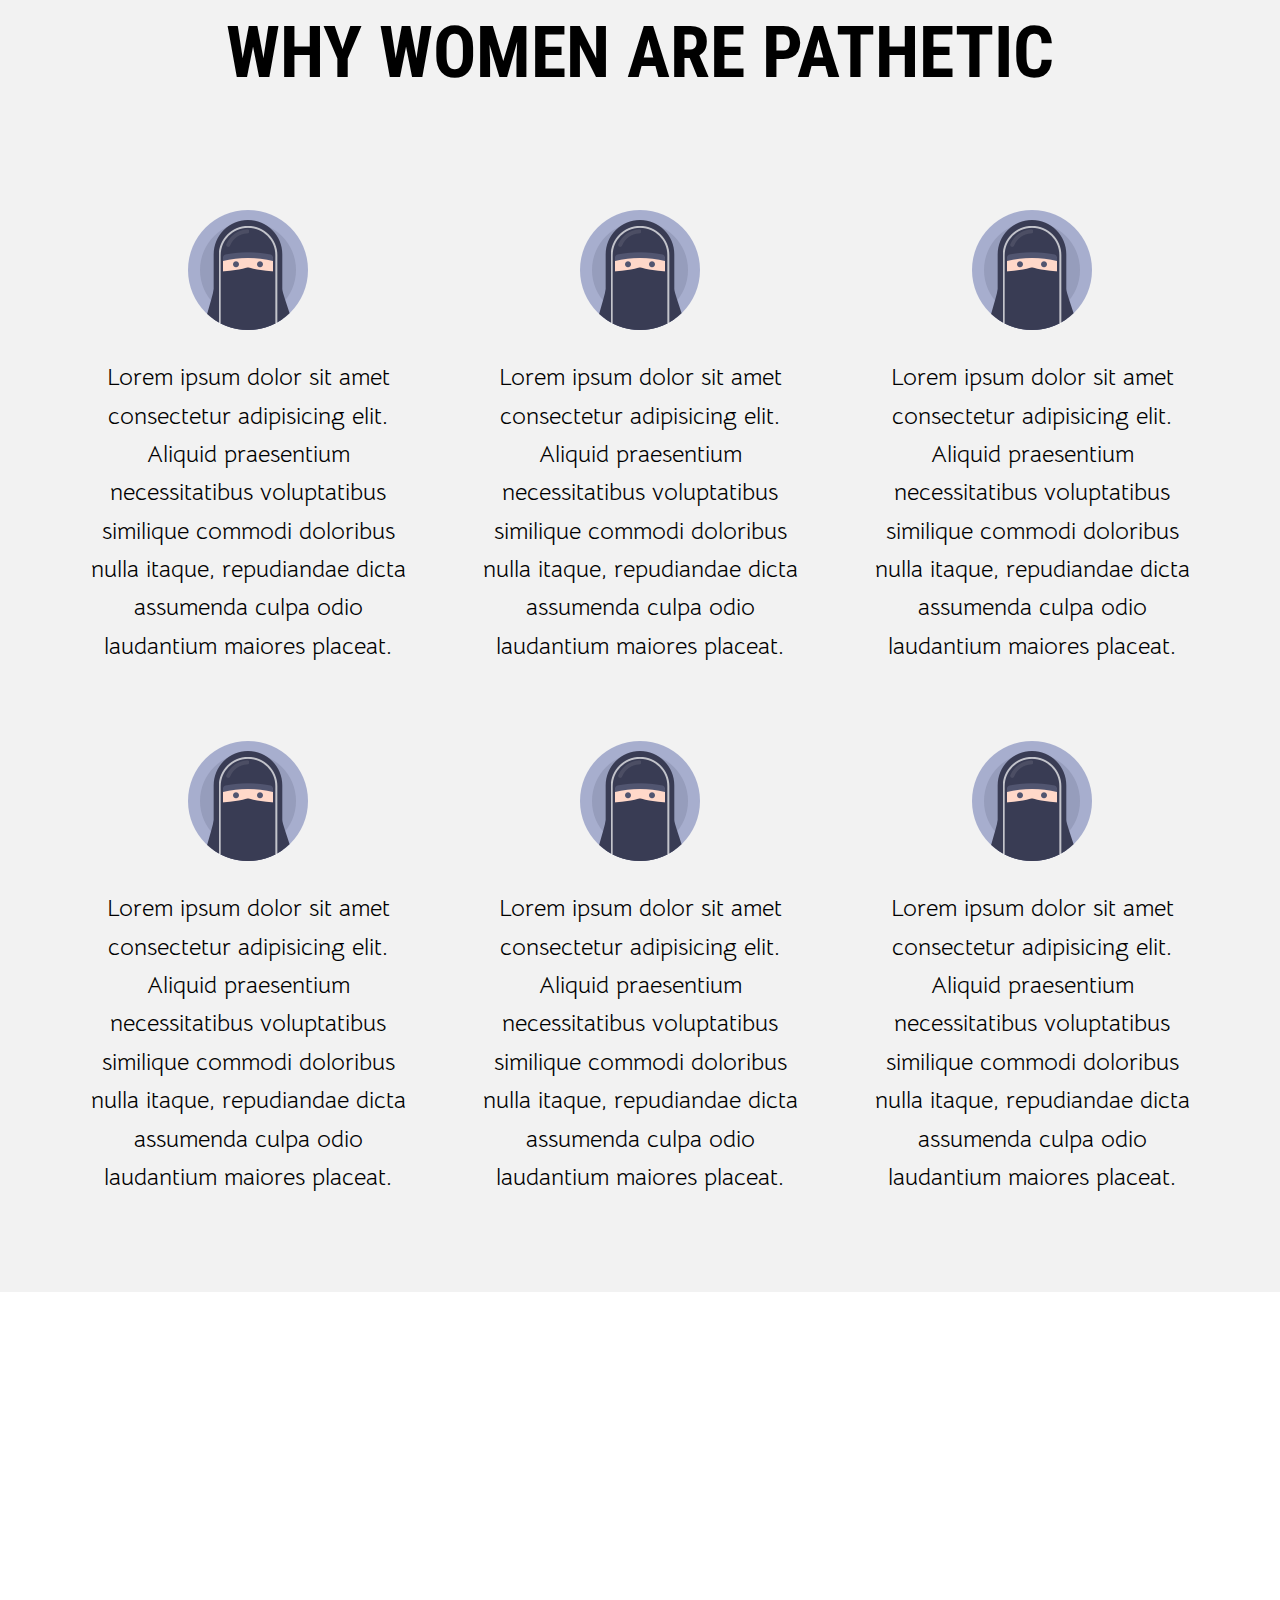
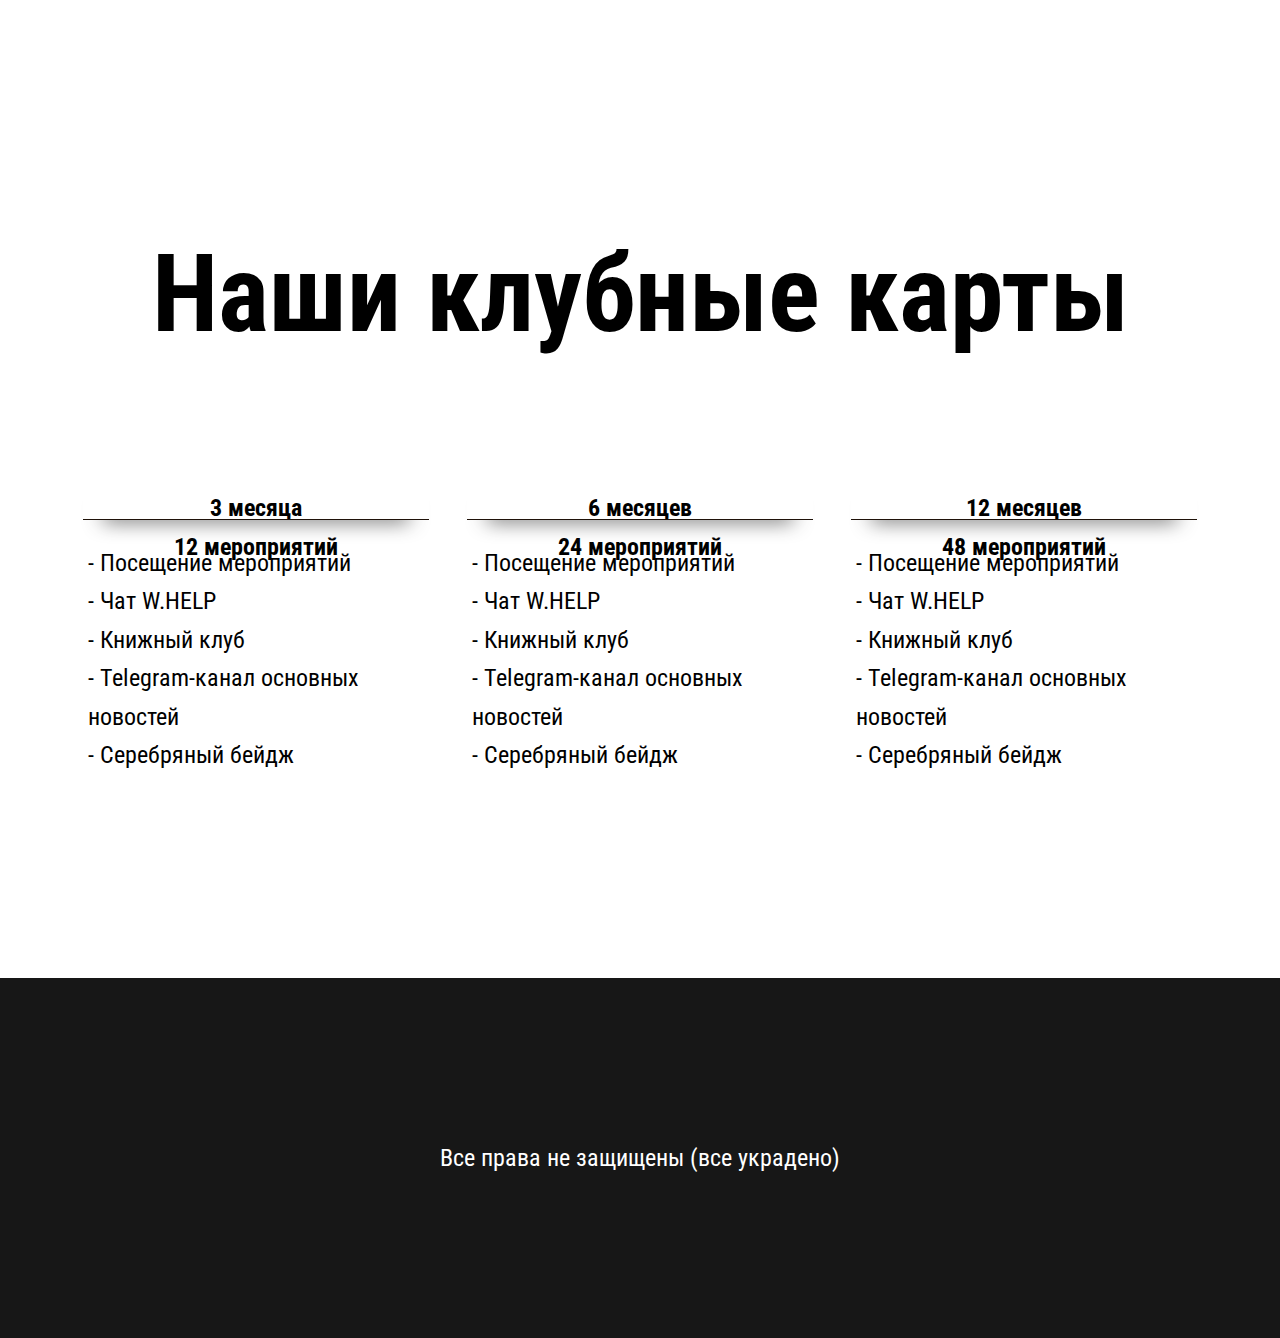
==== commit aea821e6: "mobile first mafak" ====
--- a/index.html
+++ b/index.html
@@ -4,27 +4,32 @@
 	<meta charset="UTF-8">
 	<title>LADY`s CLUB</title>
 	<meta name="viewport" content="width=device-width, initial-scale=1.0">
-    <link rel="stylesheet" href="style.css">
+    <link rel="stylesheet" href="grid.css">
     <link rel="preconnect" href="https://fonts.gstatic.com">
     <link href="https://fonts.googleapis.com/css2?family=Poiret+One&display=swap" rel="stylesheet">
     <link rel="preconnect" href="https://fonts.gstatic.com">
     <link href="https://fonts.googleapis.com/css2?family=Bellota+Text:wght@300&display=swap" rel="stylesheet">
+    <link rel="preconnect" href="https://fonts.gstatic.com">
+    <link href="https://fonts.googleapis.com/css2?family=Cormorant+SC:wght@700&display=swap" rel="stylesheet">
     
 </head>
 <body>
     
     <div class="fullscreen-bg">
+
         <div class="overlay">
-            <h1>Lady`s<br>CLUB</h1>
+            <div class="logo-wrapper"></div>
+            <!-- <h1>Lady`s CLUB</h1> -->
         </div>
         <!-- poster="video/plane.jpg" -->
         <video loop muted autoplay  class="fullscreen-bg__video">
-            <source src="res/video/pexels-olya-kobruseva-5901080.mp4" type="video/mp4">
+            <source src="res/video/Pexels Videos 1959209.mp4" type="video/mp4">
         </video>
+        
     </div>
+
+
     <div class="main">
-
-    
         <div class="main-container">
             <div class="about-club">
                 <h2>Что такое Lady`s Club</h2>
@@ -107,42 +112,42 @@
                 WHY WOMEN ARE PATHETIC
             </h2>
             <div class="advantages-items">
-                <div>
-                    <img src="res/pics/woman.png">
-                    <p>
-                        Lorem ipsum dolor sit amet consectetur adipisicing elit. Aliquid praesentium necessitatibus voluptatibus similique commodi doloribus nulla itaque, repudiandae dicta assumenda culpa odio laudantium maiores placeat.
-                    </p>
-                    
-                </div>
-                <div>
-                    <img src="res/pics/woman.png">
-                    <p>
-                        Lorem ipsum dolor sit amet consectetur adipisicing elit. Aliquid praesentium necessitatibus voluptatibus similique commodi doloribus nulla itaque, repudiandae dicta assumenda culpa odio laudantium maiores placeat.
-                    </p>
-                    
-                </div>
-                <div>
-                    <img src="res/pics/woman.png">
-                    <p>
-                        Lorem ipsum dolor sit amet consectetur adipisicing elit. Aliquid praesentium necessitatibus voluptatibus similique commodi doloribus nulla itaque, repudiandae dicta assumenda culpa odio laudantium maiores placeat.
-                    </p>
-                    
-                </div>
-                <div>
-                    <img src="res/pics/woman.png">
-                    <p>
-                        Lorem ipsum dolor sit amet consectetur adipisicing elit. Aliquid praesentium necessitatibus voluptatibus similique commodi doloribus nulla itaque, repudiandae dicta assumenda culpa odio laudantium maiores placeat.
-                    </p>
-                    
-                </div>
-                <div>
-                    <img src="res/pics/woman.png">
-                    <p>
-                        Lorem ipsum dolor sit amet consectetur adipisicing elit. Aliquid praesentium necessitatibus voluptatibus similique commodi doloribus nulla itaque, repudiandae dicta assumenda culpa odio laudantium maiores placeat.
-                    </p>
-                    
-                </div>
-                <div>
+                <div class="advantages-item">
+                    <img src="res/pics/woman.png">
+                    <p>
+                        Lorem ipsum dolor sit amet consectetur adipisicing elit. Aliquid praesentium necessitatibus voluptatibus similique commodi doloribus nulla itaque, repudiandae dicta assumenda culpa odio laudantium maiores placeat.
+                    </p>
+                    
+                </div>
+                <div class="advantages-item">
+                    <img src="res/pics/woman.png">
+                    <p>
+                        Lorem ipsum dolor sit amet consectetur adipisicing elit. Aliquid praesentium necessitatibus voluptatibus similique commodi doloribus nulla itaque, repudiandae dicta assumenda culpa odio laudantium maiores placeat.
+                    </p>
+                    
+                </div>
+                <div class="advantages-item">
+                    <img src="res/pics/woman.png">
+                    <p>
+                        Lorem ipsum dolor sit amet consectetur adipisicing elit. Aliquid praesentium necessitatibus voluptatibus similique commodi doloribus nulla itaque, repudiandae dicta assumenda culpa odio laudantium maiores placeat.
+                    </p>
+                    
+                </div>
+                <div class="advantages-item">
+                    <img src="res/pics/woman.png">
+                    <p>
+                        Lorem ipsum dolor sit amet consectetur adipisicing elit. Aliquid praesentium necessitatibus voluptatibus similique commodi doloribus nulla itaque, repudiandae dicta assumenda culpa odio laudantium maiores placeat.
+                    </p>
+                    
+                </div>
+                <div class="advantages-item">
+                    <img src="res/pics/woman.png">
+                    <p>
+                        Lorem ipsum dolor sit amet consectetur adipisicing elit. Aliquid praesentium necessitatibus voluptatibus similique commodi doloribus nulla itaque, repudiandae dicta assumenda culpa odio laudantium maiores placeat.
+                    </p>
+                    
+                </div>
+                <div class="advantages-item">
                     <img src="res/pics/woman.png">
                     <p>
                         Lorem ipsum dolor sit amet consectetur adipisicing elit. Aliquid praesentium necessitatibus voluptatibus similique commodi doloribus nulla itaque, repudiandae dicta assumenda culpa odio laudantium maiores placeat.
@@ -246,7 +251,7 @@
     <div class="footer">
         <div class="footer-wrapper">
             <div class="footer-icon">
-                <img src="res/pics/L.png">
+                <img src="">
             </div>
             <div class="footer-main">
                 <p>
--- a/grid.css
+++ b/grid.css
@@ -0,0 +1,356 @@
+@import url(http://fonts.googleapis.com/css?family=Roboto+Condensed:400,700,300&subset=latin,cyrillic);
+
+body {
+    padding:0;
+    margin: 0;
+    font-family: 'Roboto Condensed', sans-serif;
+    line-height: 1.6;
+    background-image: url("res/pics/girl-wallpaper.jpg");
+    background-attachment: fixed;
+    background-repeat: no-repeat;
+    background-size:cover;
+    display: flex;
+    flex-direction: column;
+    width: 100vw;
+}
+
+*,
+*:before,
+*:after{
+    box-sizing: border-box;
+}
+
+.fullscreen-bg {
+    overflow: hidden;
+    z-index: -100;
+    position: relative;
+    height: 100px;
+    width: 100%;
+    padding-top:50%;
+
+}
+
+@media(max-width: 1920px){
+    *{
+        font-size: xx-large;
+    }
+} 
+@media(max-width: 1600px){
+    *{
+        font-size: x-large;
+    }
+} 
+@media(max-width: 1200px){
+    *{
+        font-size: large;
+    }
+} 
+
+@media(max-width: 1000px){
+    *{
+        font-size: small;
+    }
+} 
+@media(max-width: 600px){
+    *{
+        font-size: x-small;
+    }
+    .features-container {
+        flex-direction: column;
+    }
+    .advantages-items{
+        /* display: flex;
+        flex-wrap: wrap;
+        flex-basis: 50%;
+        justify-content: space-between; */
+
+
+        display: grid;
+        grid-template-columns: repeat(2, 1fr)!important;
+        grid-auto-columns: 50%;
+        grid-column-gap: 1em;
+    }
+}
+@media(max-width: 350px){
+    *{
+        font-size: x-small;
+    }
+    .features-container {
+        flex-direction: column;
+    }
+    .advantages-items{
+        /* display: flex;
+        flex-wrap: wrap;
+        flex-basis: 50%;
+        justify-content: space-between; */
+
+
+        display: grid;
+        grid-template-columns: repeat(1, 1fr)!important;
+        grid-auto-columns: 50%;
+        grid-column-gap: 1em;
+    }
+} 
+
+.fullscreen-bg .logo-wrapper{
+    height: 100%;
+    width: 100%;
+    margin-right: auto;
+    margin-left: auto;
+    z-index: 5;
+    background-image: url("res/pics/new-logo-res.png");
+    background-repeat: no-repeat;
+    background-size: contain;
+    background-position: center;
+    display: flex;
+}
+
+.fullscreen-bg__video {
+    position: absolute;
+    top: 0;
+    left: 0;
+    width: 100%;
+}
+.overlay {
+    display: flex;
+    flex-direction: column;
+    background: rgba(0,0,0,0.2);
+    position: absolute;
+    top:0;
+    left:0;
+    width: 100%;
+    height: 100%;
+    z-index: 4;
+}
+
+.main-container {
+    padding-top: 2em;
+    width: 100%;
+    margin-left: auto;
+    margin-right: auto;
+    background-color: #ffffff;
+}
+
+.about-club {
+    width: 90%;
+    margin-left: auto;
+    margin-right: auto;
+    background-color: #fff;
+}
+.about-club h2 {
+	text-align: center;
+    font-size: 3em;
+}
+.about-club p {
+	text-align: center;
+	font-size: 20px;
+}
+.about-club hr {
+    margin: 2em auto 5em;
+	padding: 0;
+	height: 50px;
+	border: none;
+	border-bottom: 1px solid #1f1209;
+	box-shadow: 0 20px 20px -20px #333;
+    width: 100%;
+}
+	
+
+.features-container {
+    display: flex;
+    justify-content: space-between;
+}
+.features-container .feature-block p {
+    text-align:center;
+}
+.features-container .feature-block h2 {
+    text-align:center;
+    font-size: 2em;
+}
+
+.mission-container {
+    background-color: #fff;
+    margin-top: 20em;
+    padding: auto 5em;
+    border-top: #fff 1px solid;
+}
+.mission {
+    width: 90%;
+    margin-left: auto;
+    margin-right: auto;
+    padding-bottom: 4em;
+}
+.mission hr {
+    margin: 1em auto 5em;
+	padding: 0;
+    height: 50px;
+	border: none;
+	border-bottom: 3px solid #1f1209;
+    width: 100%;
+}
+.mission .mission-block ~hr{
+    margin: 0;
+}
+.mission-header {
+    height: 5em;
+    margin-top: -9.2em;
+    margin-left: auto;
+    margin-right: auto;
+    text-align: center;
+    margin-bottom: 5em;
+}
+.mission-header p{
+    
+    display: inline-block;
+    padding: 10px;
+    background-color: black;
+    text-align: center;
+    color: #fff;
+    font-size: 2em;
+    text-transform: uppercase;
+    letter-spacing: 2px;
+}
+
+.mission-block .mission{
+    padding-right: 5%;
+    padding-left: 5%;
+    text-align: center;
+}
+.mission-text {
+    color: #ff6b6b;
+    font-family: 'Poiret One', cursive;
+    font-size: 2em;
+    text-align: center;
+}
+
+.advantages-block{
+    width: 100%;
+    background-color: #F2F2F2;
+    padding: 2em 0;
+    margin-bottom: 20em;
+}
+
+.advantages-block h2{
+    margin: 0;
+    text-align: center;
+    font-size: 3em;
+    margin-bottom: 1em;
+}
+
+.advantages-items{
+    width: 90%;
+    margin: 0 auto;
+    display: grid;
+    grid-template-columns: repeat(3, 1fr);
+    grid-auto-columns: 33%;
+    grid-column-gap: 1em;
+}
+
+.advantages-item{
+    padding: 1em;
+}
+
+.advantages-items div img{
+    display: block;
+    margin: 0 auto;
+}
+.advantages-items div p{
+    text-align: center;
+    font-family: 'Bellota Text', cursive;
+}
+
+.club-cards-block{
+    background-color: #fff;
+    padding-top: 1em;
+    font-size:1.5em;
+    padding-bottom: 5em;
+}
+
+.club-cards-block h2{
+    margin:0;
+    text-align: center;
+    font-size: 3em;
+    margin-bottom: 1em;
+}
+
+.club-cards-types{
+    width: 90%;
+    margin: 0 auto;
+    display: flex;
+    justify-content: space-around;
+}
+
+.club-card-item ul{
+    list-style-type: none;
+    padding: 0 0 0 1em  ;
+}
+.club-card-item {
+    display: flex;
+    flex-direction: column;
+    align-items: center;
+    justify-content:space-around;
+
+}
+
+.club-card-item hr {
+    width: 90%;
+}
+
+
+.club-cards-block h3,
+.club-cards-block h5{
+    text-align: center;
+    margin: 0;
+}  
+.club-cards-block h5{
+    margin-bottom: -3em;
+}
+
+.club-cards-block hr{
+    margin: -1em auto 0;
+	padding: 0;
+	height: 50px;
+	border: none;
+	border-bottom: 1px solid #1f1209;
+	box-shadow: 0 20px 20px -20px #333;
+    
+}
+
+.footer{
+    width: 100%;
+    height:15em;
+    background-color: #171717;
+    border: 1px solid #171717;
+    display: flex;
+    align-items: center;
+}
+
+.footer-wrapper{
+    width:100%;
+    display: flex;
+    justify-content: space-between;
+    margin-bottom: auto;
+    margin-top: auto;
+    vertical-align:middle;
+}
+
+.footer-main{
+    color: #fff;
+    display: flex;
+    align-items: center
+}
+
+ /* это для мелких экранов пикча вместо видео */
+/* @media (max-width: 767px) {
+	.fullscreen-bg {
+		background: url('../images/plane.jpg') center center / cover no-repeat;
+	}
+
+	.fullscreen-bg__video {
+		display: none;
+	}
+
+	.overlay h1 {
+	    font-size: 40px;
+	}
+} */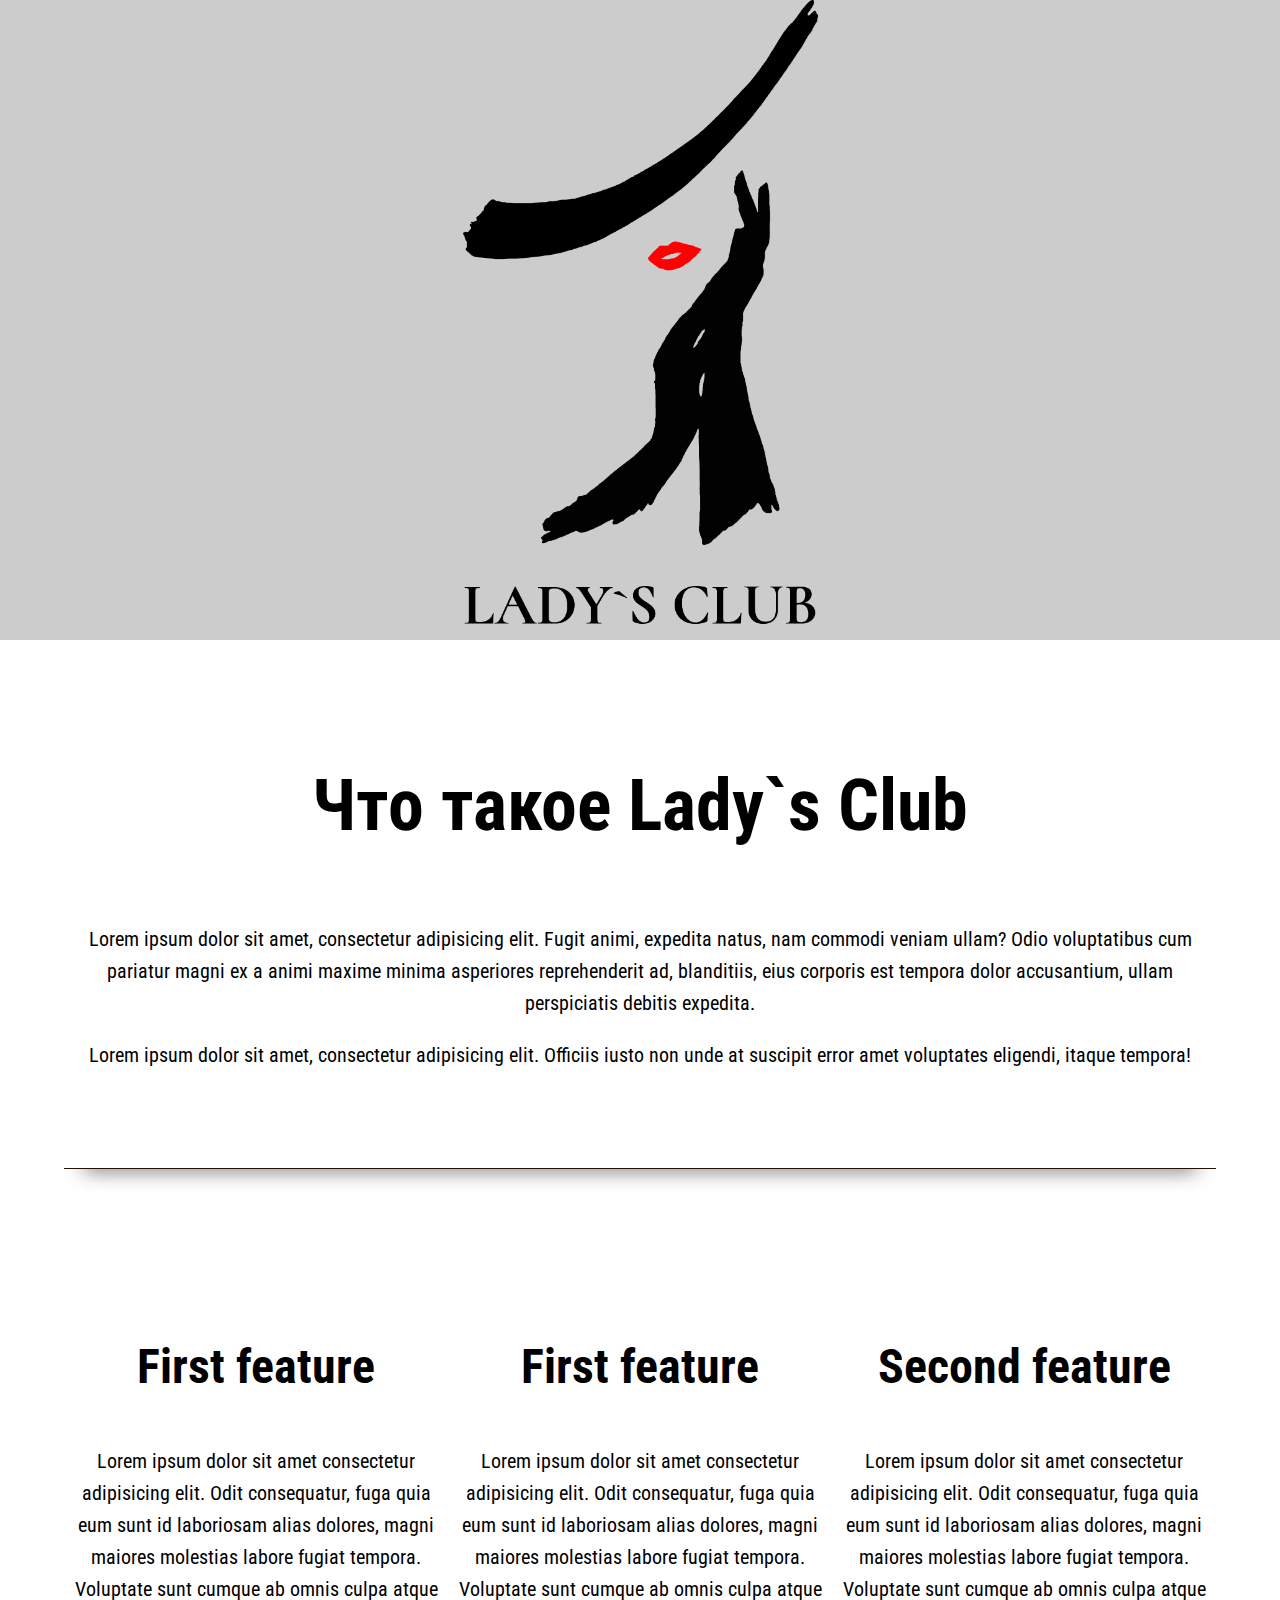
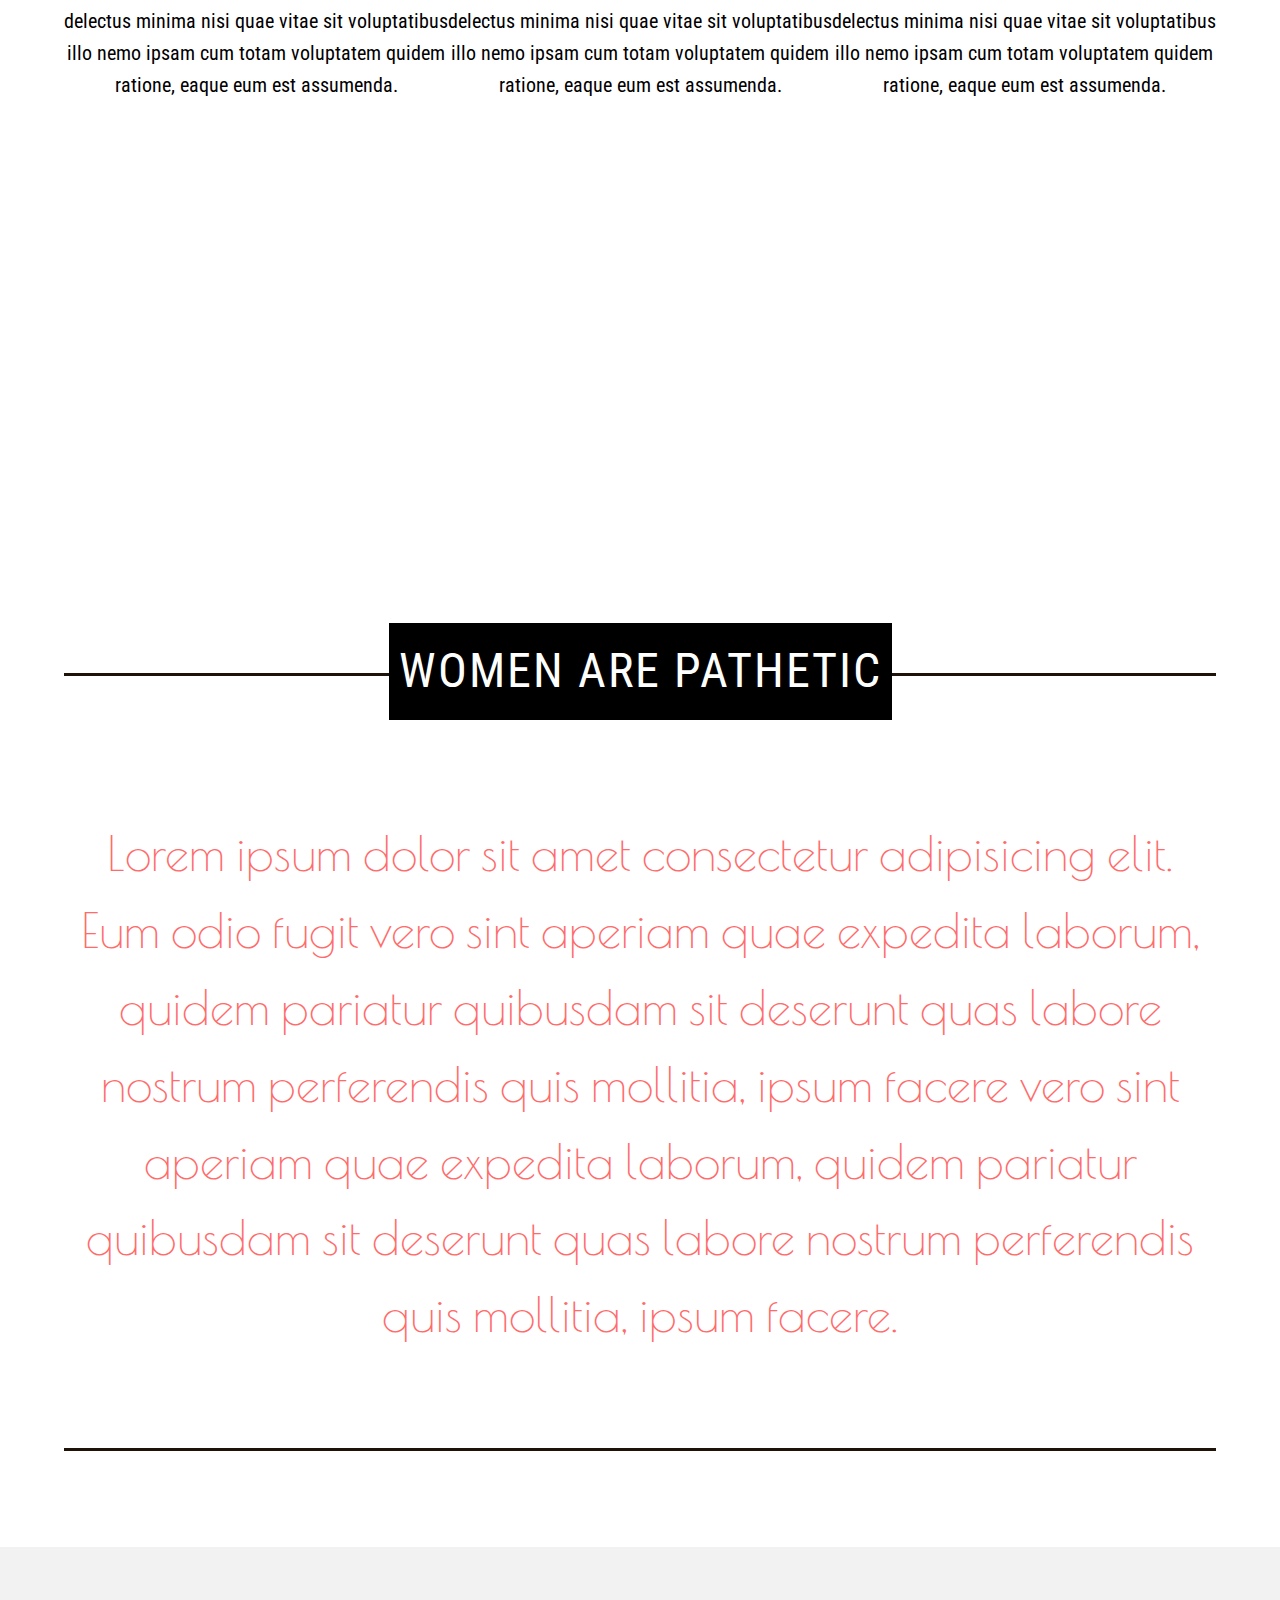
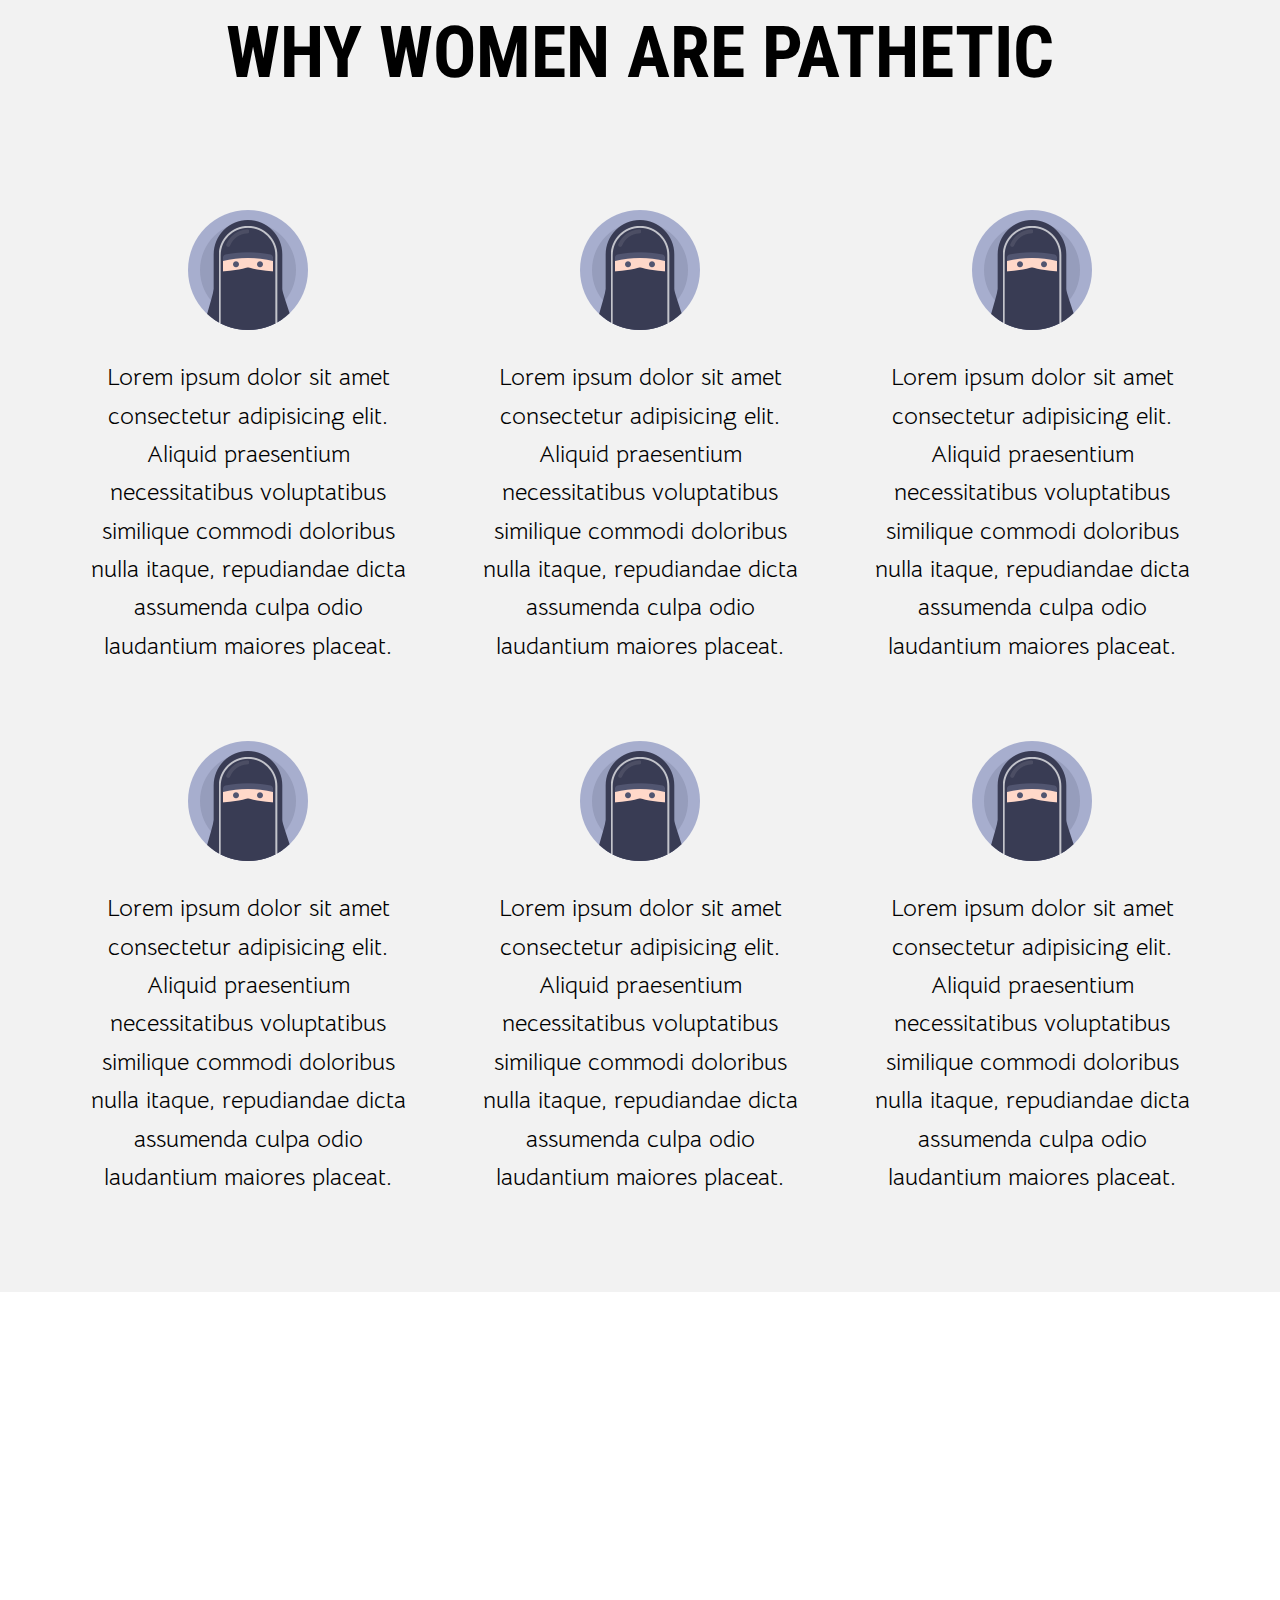
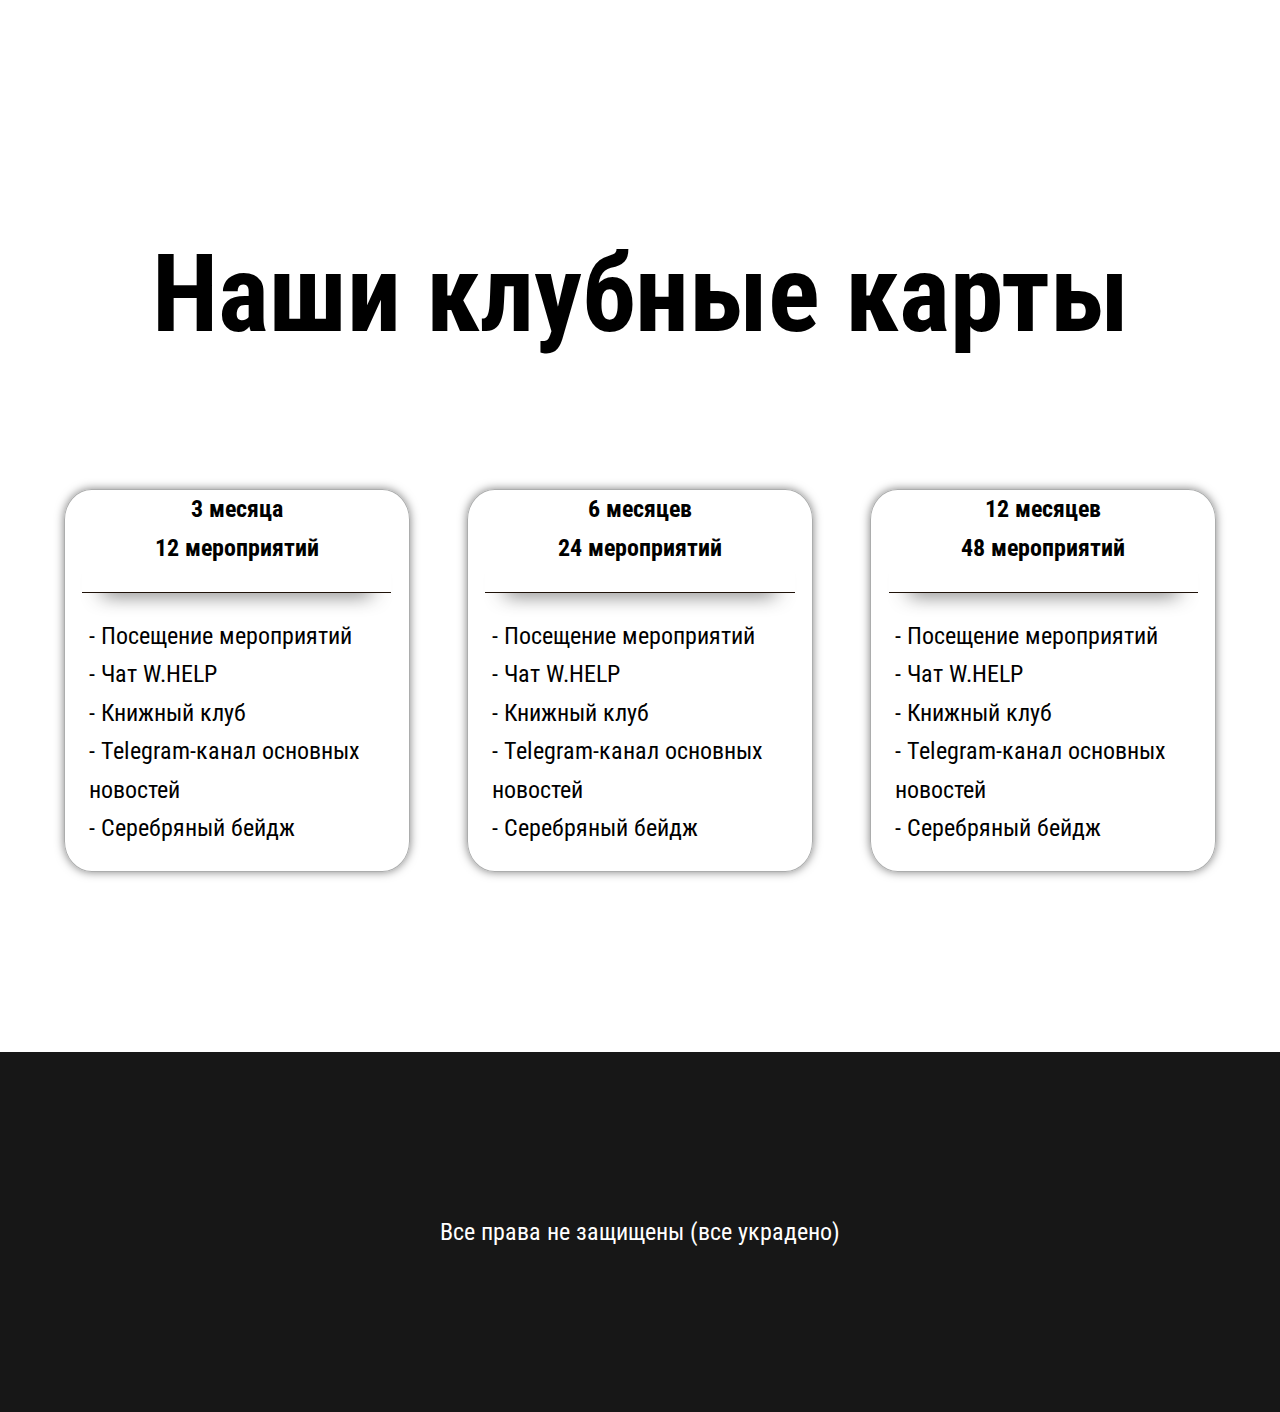
==== commit 31fc0bdd: "animations to the club cards" ====
--- a/index.html
+++ b/index.html
@@ -248,6 +248,7 @@
     
     </div>
     
+    
     <div class="footer">
         <div class="footer-wrapper">
             <div class="footer-icon">
--- a/grid.css
+++ b/grid.css
@@ -90,6 +90,9 @@
         grid-auto-columns: 50%;
         grid-column-gap: 1em;
     }
+    .club-cards-block h5{
+        margin-bottom: -3em!important;
+    }
 } 
 
 .fullscreen-bg .logo-wrapper{
@@ -277,20 +280,47 @@
     width: 90%;
     margin: 0 auto;
     display: flex;
-    justify-content: space-around;
+    justify-content: space-between;
+}
+
+.club-card-item {
+    display: flex;
+    width: 30%;
+    flex-direction: column;
+    align-items: center;
+    justify-content:space-around;
+    border: 1px solid #acadad;
+    border-radius: 8%;
+    box-shadow: 0 0 10px rgba(0,0,0,0.5);
+}
+
+.club-card-item:hover{
+    animation: club-card-item-animation 0.5s cubic-bezier(.42, 0, .58, 1);
+    transform: scale(1.05);
+    /* animation-timing-function: cubic-bezier(.42, 0, .58, 1); */
+    /* animation-timing-function: cubic-bezier(0.075, 0.82, 0.165, 1); */
+}
+
+@keyframes club-card-item-animation {
+    30% {
+        transform: scale(1.01);
+    }
+    50% {
+        transform: scale(1.05);
+    }
+    80% {
+        transform: scale(0.98);
+    }
+    100% {
+        transform: scale(1.05);
+    }
 }
 
 .club-card-item ul{
     list-style-type: none;
     padding: 0 0 0 1em  ;
 }
-.club-card-item {
-    display: flex;
-    flex-direction: column;
-    align-items: center;
-    justify-content:space-around;
-
-}
+
 
 .club-card-item hr {
     width: 90%;
@@ -302,9 +332,6 @@
     text-align: center;
     margin: 0;
 }  
-.club-cards-block h5{
-    margin-bottom: -3em;
-}
 
 .club-cards-block hr{
     margin: -1em auto 0;
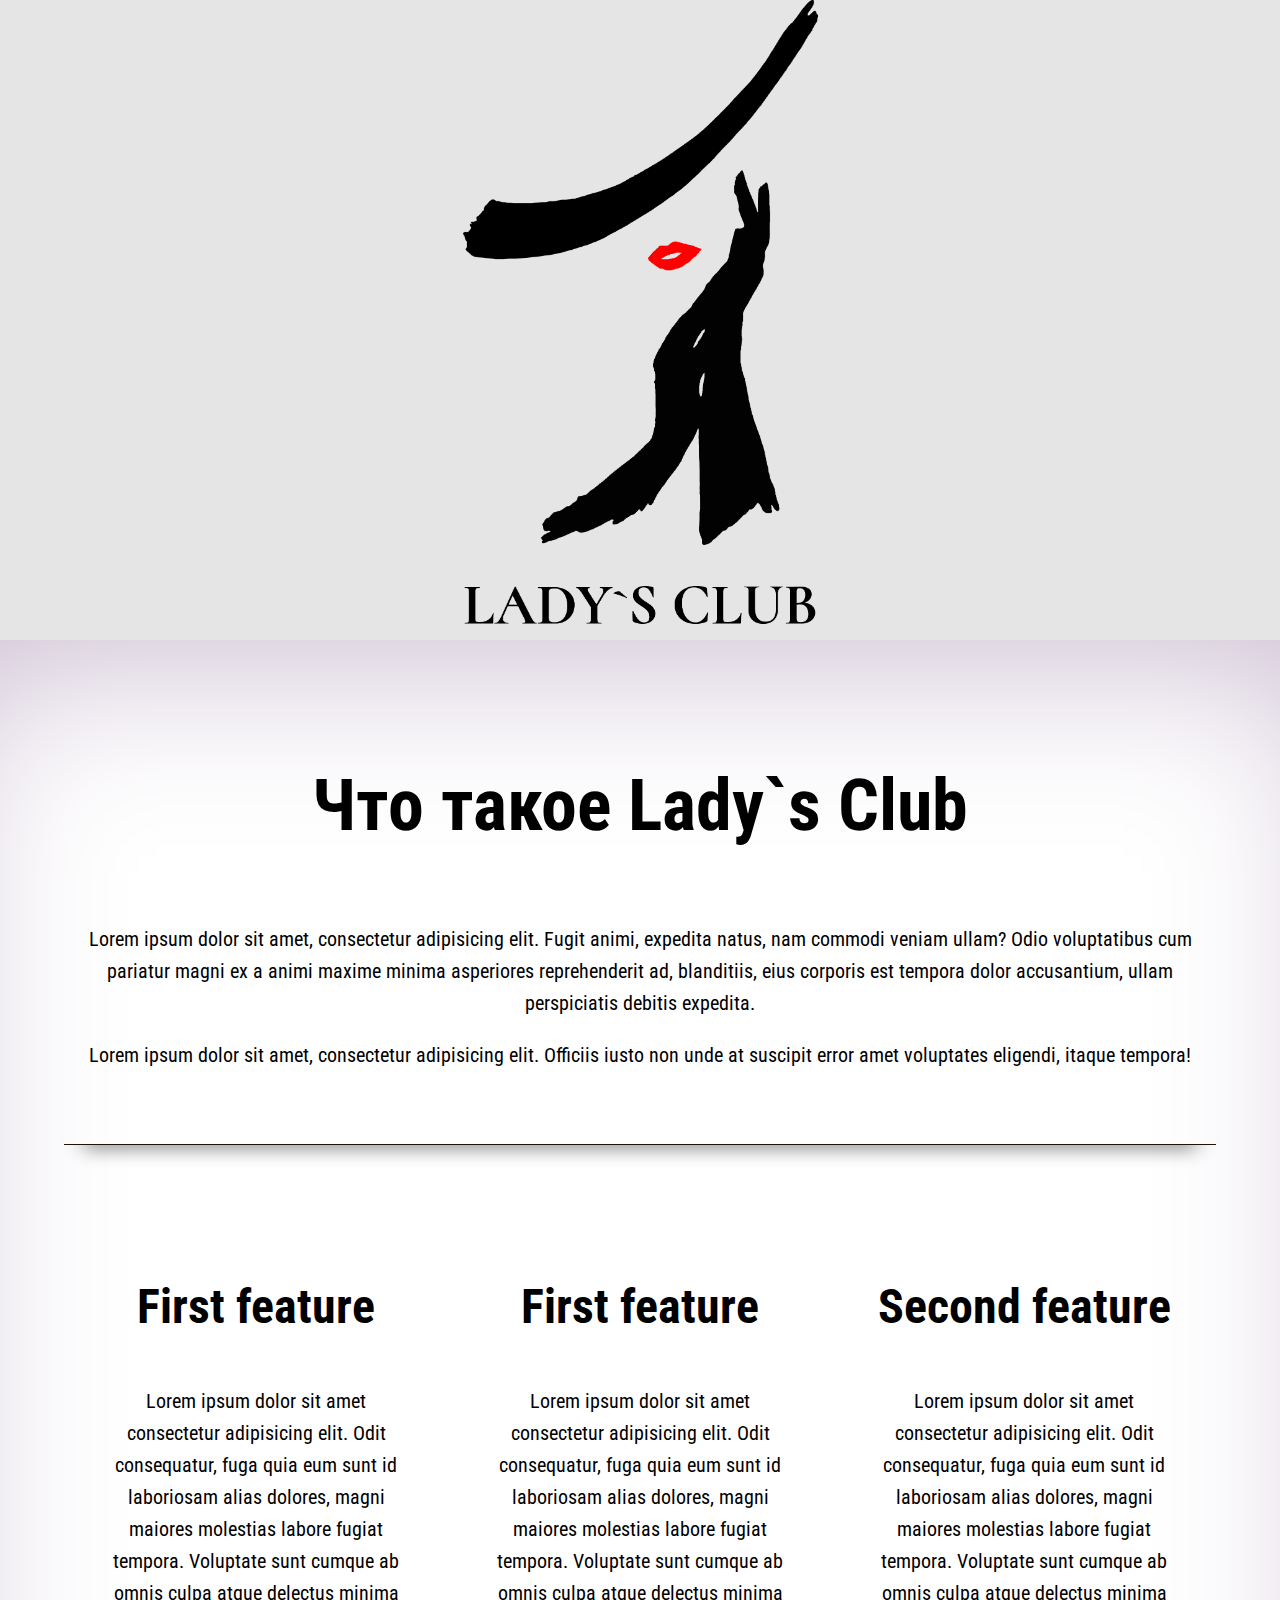
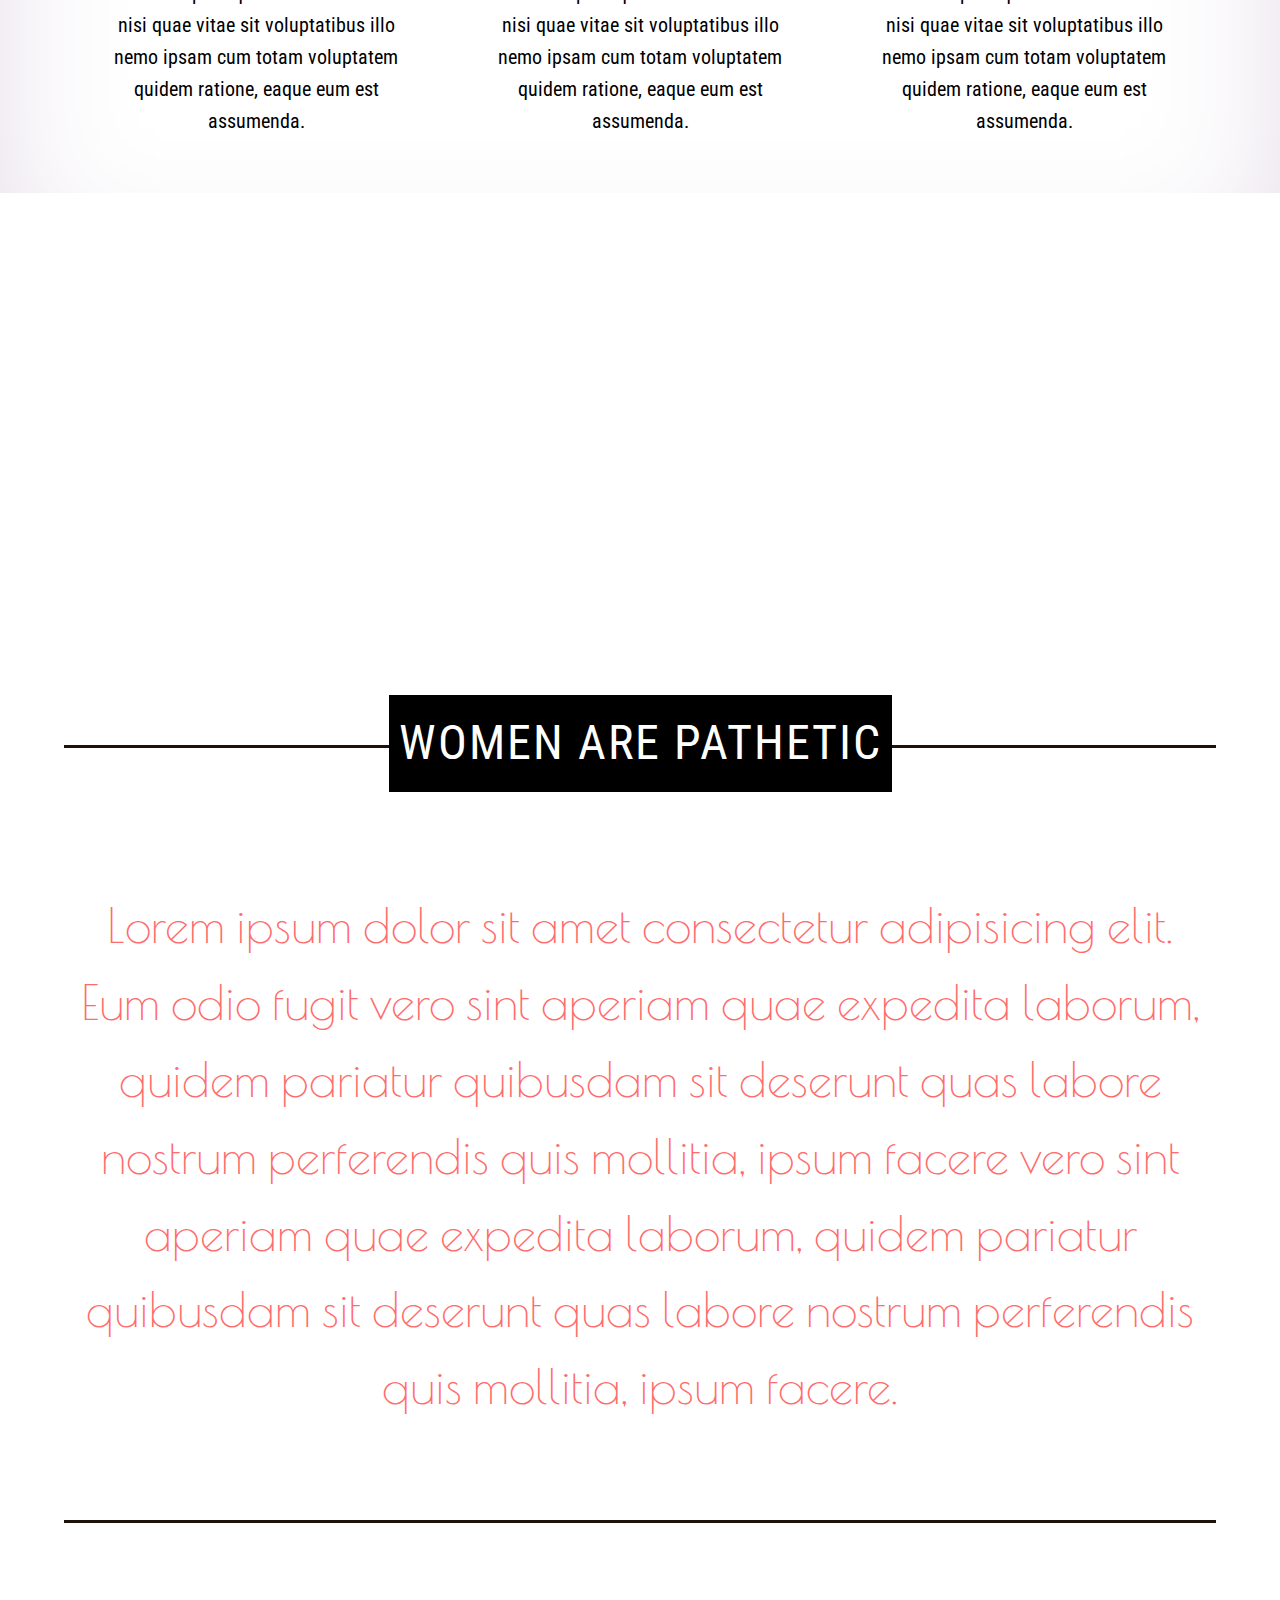
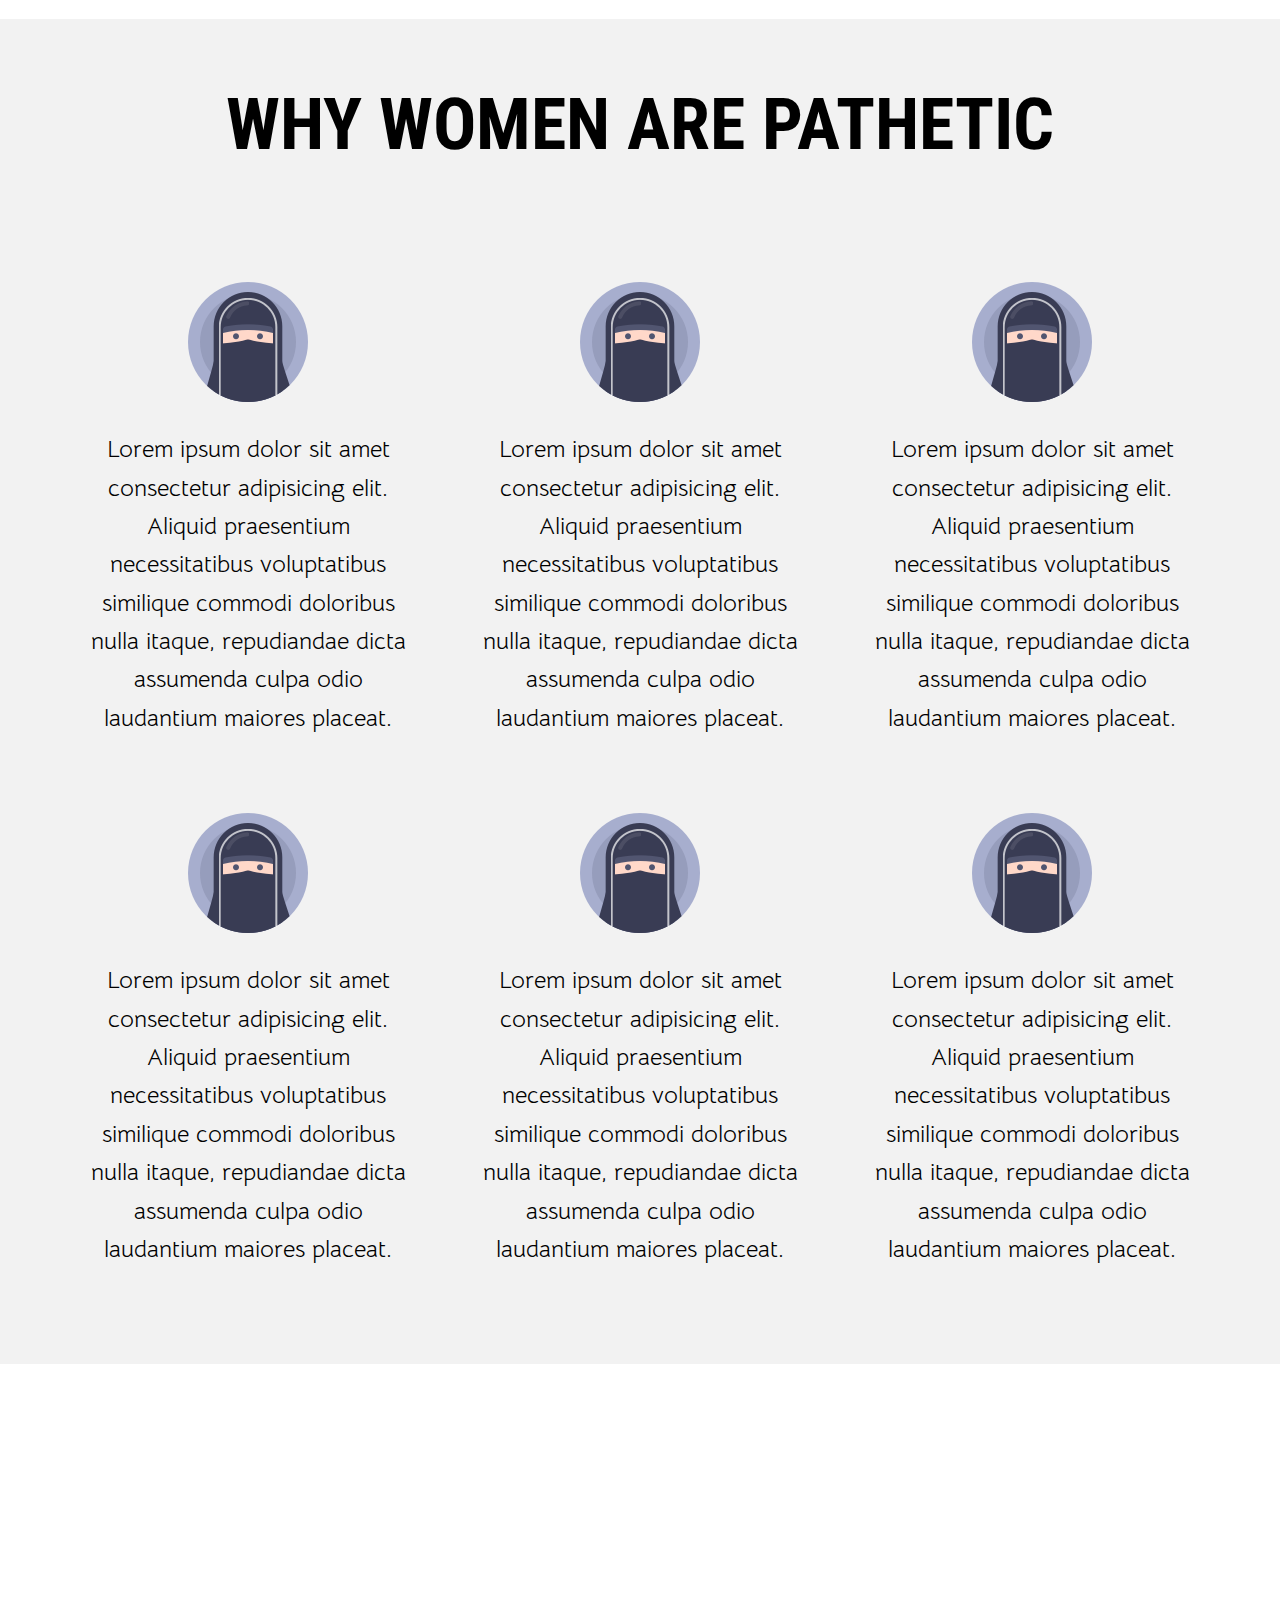
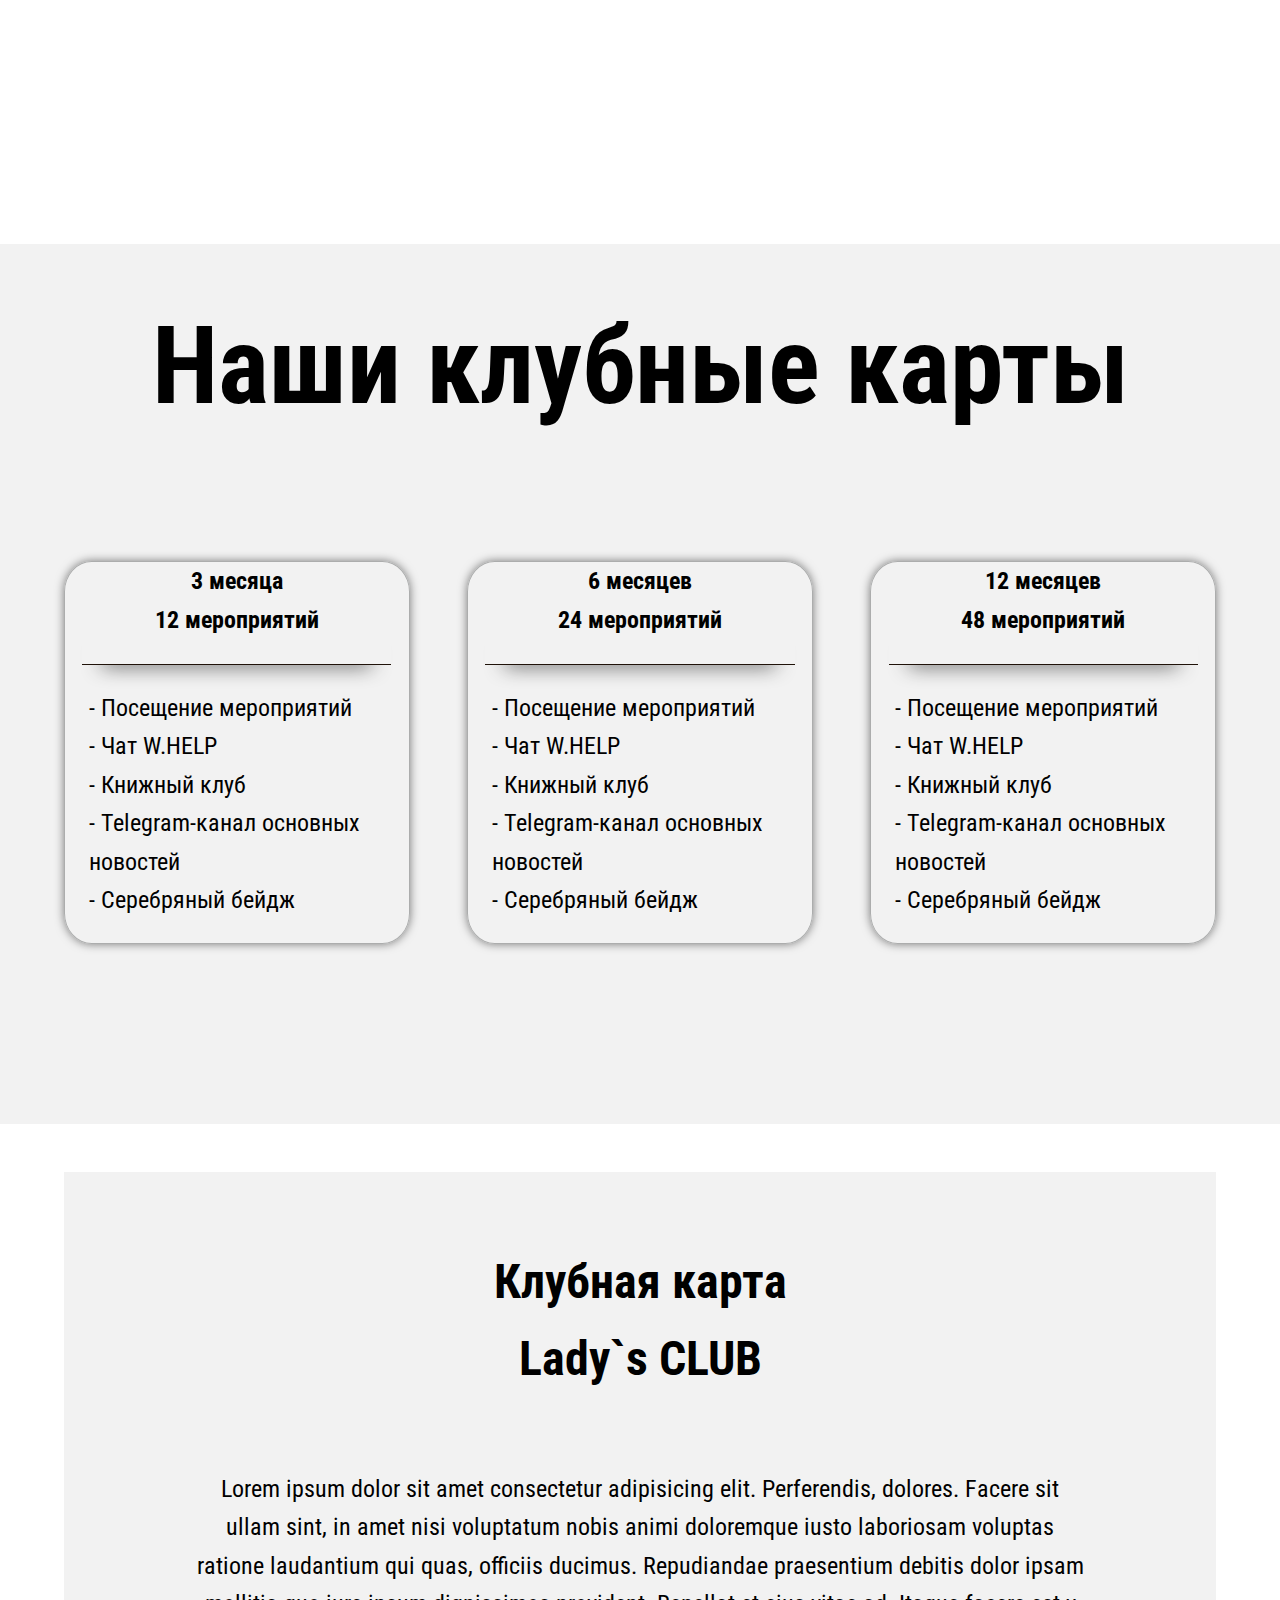
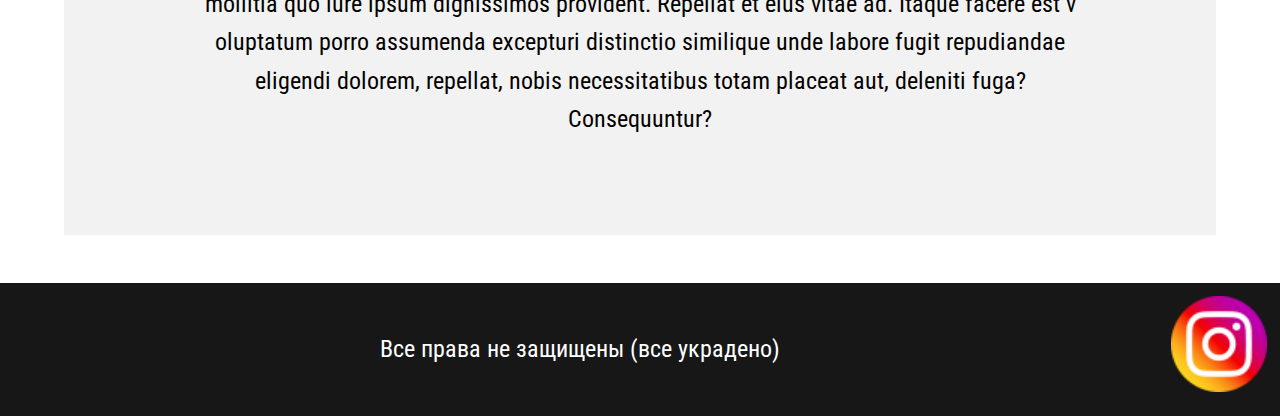
==== commit 163b3e3f: "animation fix" ====
--- a/index.html
+++ b/index.html
@@ -247,7 +247,22 @@
         </div>
     
     </div>
-    
+
+    <div class="club-cards-description-wrapper">
+        <div class="club-cards-description">
+            <h2>Клубная карта <br> Lady`s CLUB</h2>
+            <p>
+                Lorem ipsum dolor sit amet consectetur adipisicing elit. Perferendis, dolores.
+                 Facere sit ullam sint, in amet nisi voluptatum nobis animi doloremque iusto 
+                 laboriosam voluptas ratione laudantium qui quas, officiis ducimus. 
+                 Repudiandae praesentium debitis dolor ipsam mollitia quo iure ipsum 
+                 dignissimos provident. Repellat et eius vitae ad. Itaque facere est v
+                 oluptatum porro assumenda excepturi distinctio similique unde labore fugit
+                  repudiandae eligendi dolorem, repellat, nobis necessitatibus totam placeat
+                   aut, deleniti fuga? Consequuntur?
+            </p>
+        </div>
+    </div>
     
     <div class="footer">
         <div class="footer-wrapper">
@@ -260,7 +275,7 @@
                 </p>
             </div>
             <div class="footer-media">
-
+                <a class="media-item" href="https://vk.com/s_aint_for"><img src="res/pics/icons/inst_logo.png"></a>
             </div>
         </div>
     </div>
--- a/grid.css
+++ b/grid.css
@@ -12,6 +12,10 @@
     display: flex;
     flex-direction: column;
     width: 100vw;
+    perspective: 1px;
+  height: 100vh;
+  /* overflow-x: hidden; */
+  overflow-y: auto;
 }
 
 *,
@@ -27,7 +31,8 @@
     height: 100px;
     width: 100%;
     padding-top:50%;
-
+    box-shadow: 0 20px 20px -20px #333;
+    
 }
 
 @media(max-width: 1920px){
@@ -117,7 +122,7 @@
 .overlay {
     display: flex;
     flex-direction: column;
-    background: rgba(0,0,0,0.2);
+    background: rgba(0,0,0,0.1);
     position: absolute;
     top:0;
     left:0;
@@ -132,13 +137,17 @@
     margin-left: auto;
     margin-right: auto;
     background-color: #ffffff;
+    -webkit-box-shadow: inset 0px 76px 187px -67px rgba(197,182,204,1);
+    -moz-box-shadow: inset 0px 76px 187px -67px rgba(197,182,204,1);
+    box-shadow: inset 0px 76px 187px -67px rgba(197,182,204,1);
+    /* https://www.cssmatic.com/box-shadow */
 }
 
 .about-club {
     width: 90%;
     margin-left: auto;
     margin-right: auto;
-    background-color: #fff;
+    /* background-color: #fff; */
 }
 .about-club h2 {
 	text-align: center;
@@ -149,7 +158,7 @@
 	font-size: 20px;
 }
 .about-club hr {
-    margin: 2em auto 5em;
+    margin: 1em auto 2em;
 	padding: 0;
 	height: 50px;
 	border: none;
@@ -162,6 +171,9 @@
 .features-container {
     display: flex;
     justify-content: space-between;
+}
+.features-container .feature-block {
+    padding: 1.5em;
 }
 .features-container .feature-block p {
     text-align:center;
@@ -263,7 +275,7 @@
 }
 
 .club-cards-block{
-    background-color: #fff;
+    background-color: #F2F2F2;
     padding-top: 1em;
     font-size:1.5em;
     padding-bottom: 5em;
@@ -296,22 +308,25 @@
 
 .club-card-item:hover{
     animation: club-card-item-animation 0.5s cubic-bezier(.42, 0, .58, 1);
-    transform: scale(1.05);
-    /* animation-timing-function: cubic-bezier(.42, 0, .58, 1); */
-    /* animation-timing-function: cubic-bezier(0.075, 0.82, 0.165, 1); */
+    animation-iteration-count: infinite;
+    animation-direction: reverse;
+    animation-duration: 1.5s;
 }
 
 @keyframes club-card-item-animation {
     30% {
+        transform: scale(1.00);
+    }
+    30% {
         transform: scale(1.01);
     }
     50% {
-        transform: scale(1.05);
-    }
-    80% {
+        transform: scale(1.03);
+    }
+    70% {
         transform: scale(0.98);
     }
-    100% {
+    90% {
         transform: scale(1.05);
     }
 }
@@ -343,6 +358,36 @@
     
 }
 
+
+.club-cards-description-wrapper{
+    width: 100%;
+    background-color: #fff;
+    padding-bottom: 2em;
+    padding-top: 2em;
+}
+.club-cards-description{
+    padding: 1em;
+    width: 90%;
+    background-color: #F2F2F2;
+    margin-left: auto;
+    margin-right: auto;
+}
+.club-cards-description p {
+    width: 90%;
+    padding: 2em;
+    margin-left: auto;
+    margin-right: auto;
+    text-align: center;
+}
+.club-cards-description h2 {
+    margin:0;
+    text-align: center;
+    font-size: 2em;
+    margin-bottom: 0em;
+    margin-top: 1em;
+}
+
+
 .footer{
     width: 100%;
     height:15em;
@@ -365,6 +410,14 @@
     color: #fff;
     display: flex;
     align-items: center
+}
+
+.footer-media{
+    padding: 0.5em;
+}
+.media-item img{
+    width: 4em;
+    height: 4em;
 }
 
  /* это для мелких экранов пикча вместо видео */
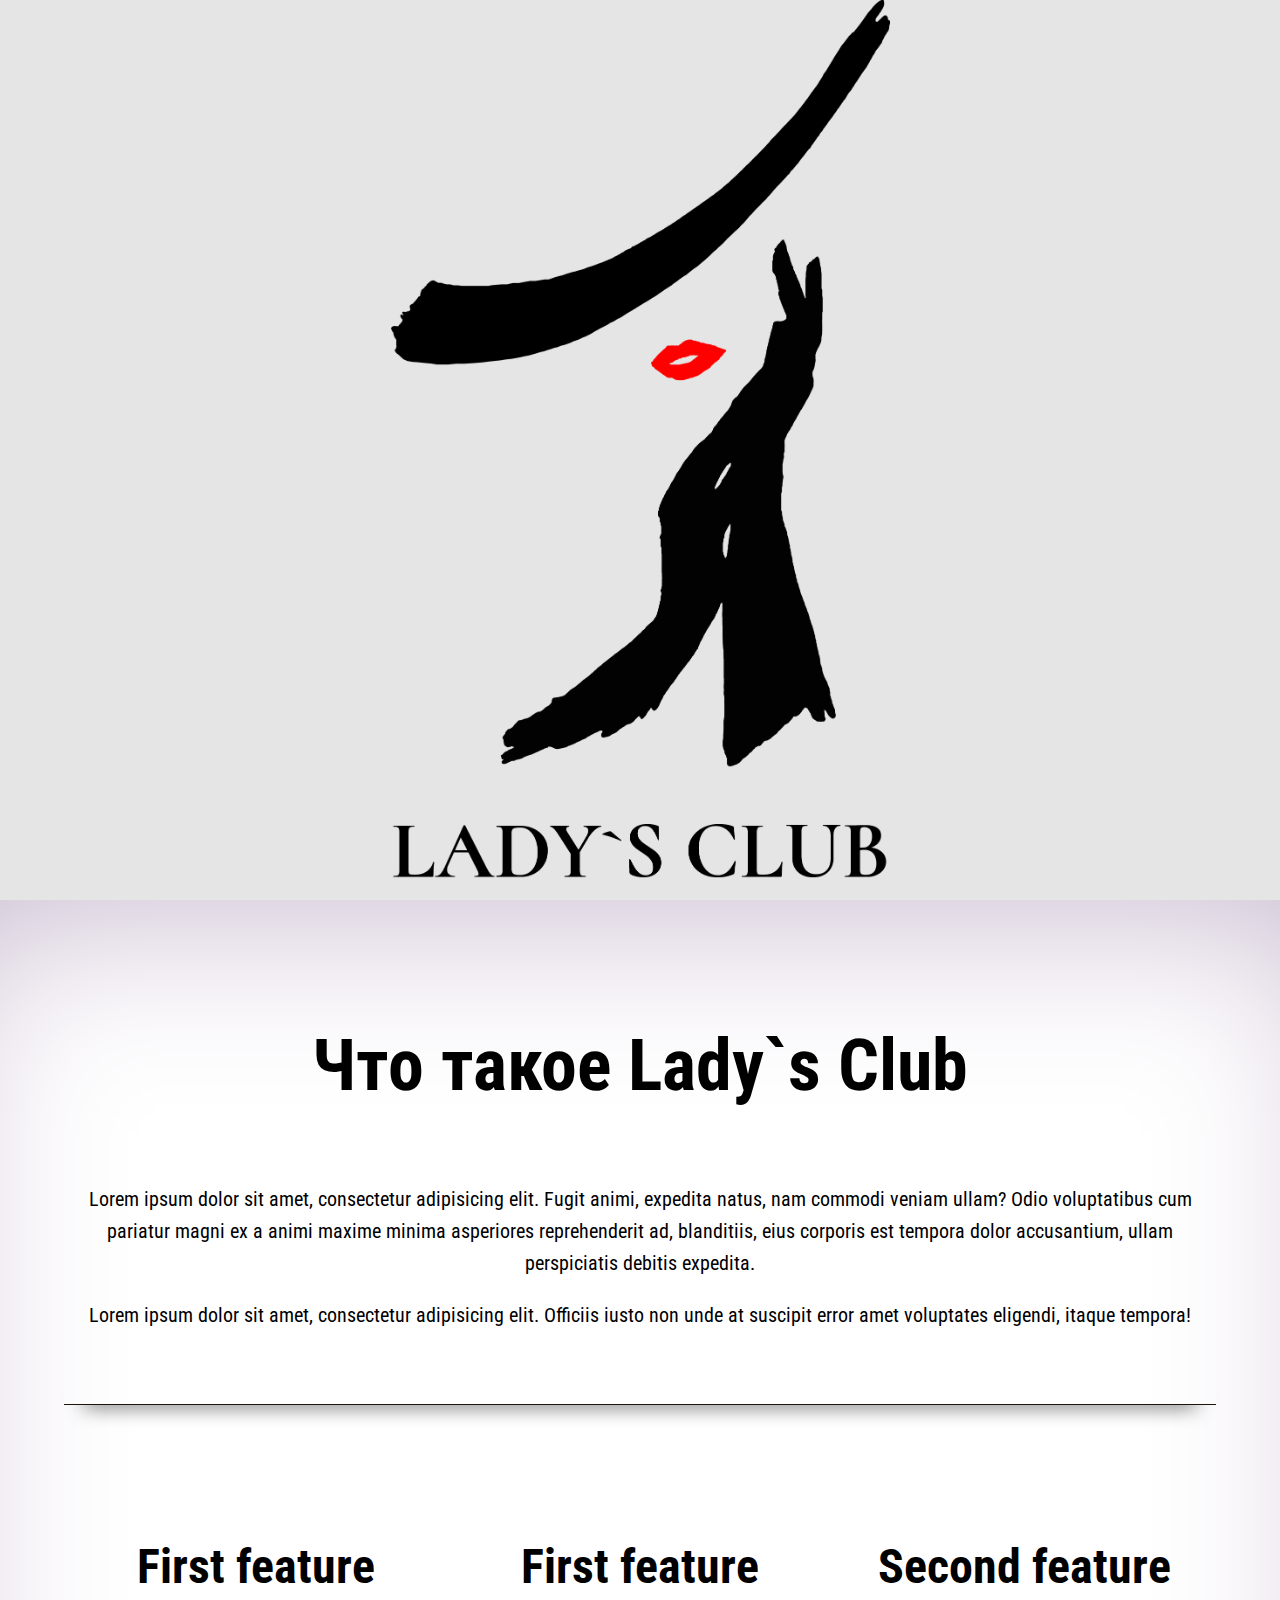
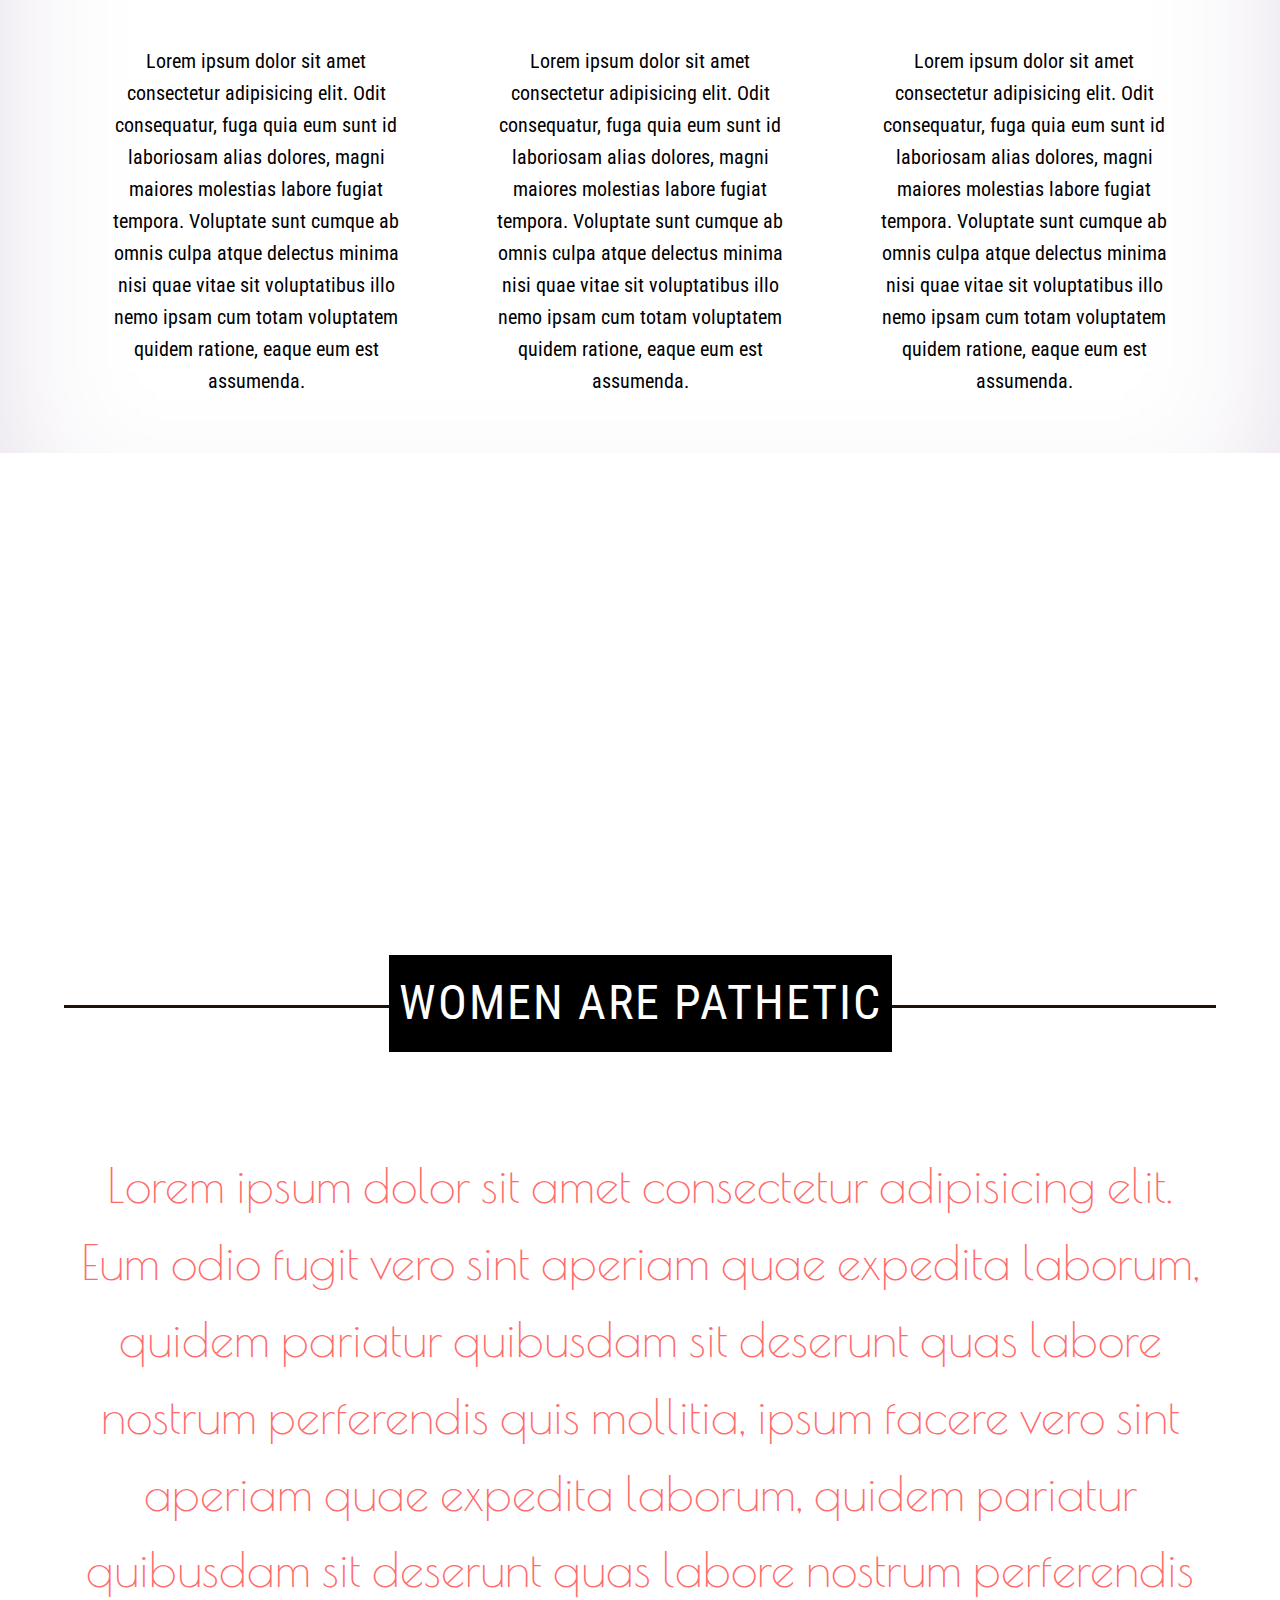
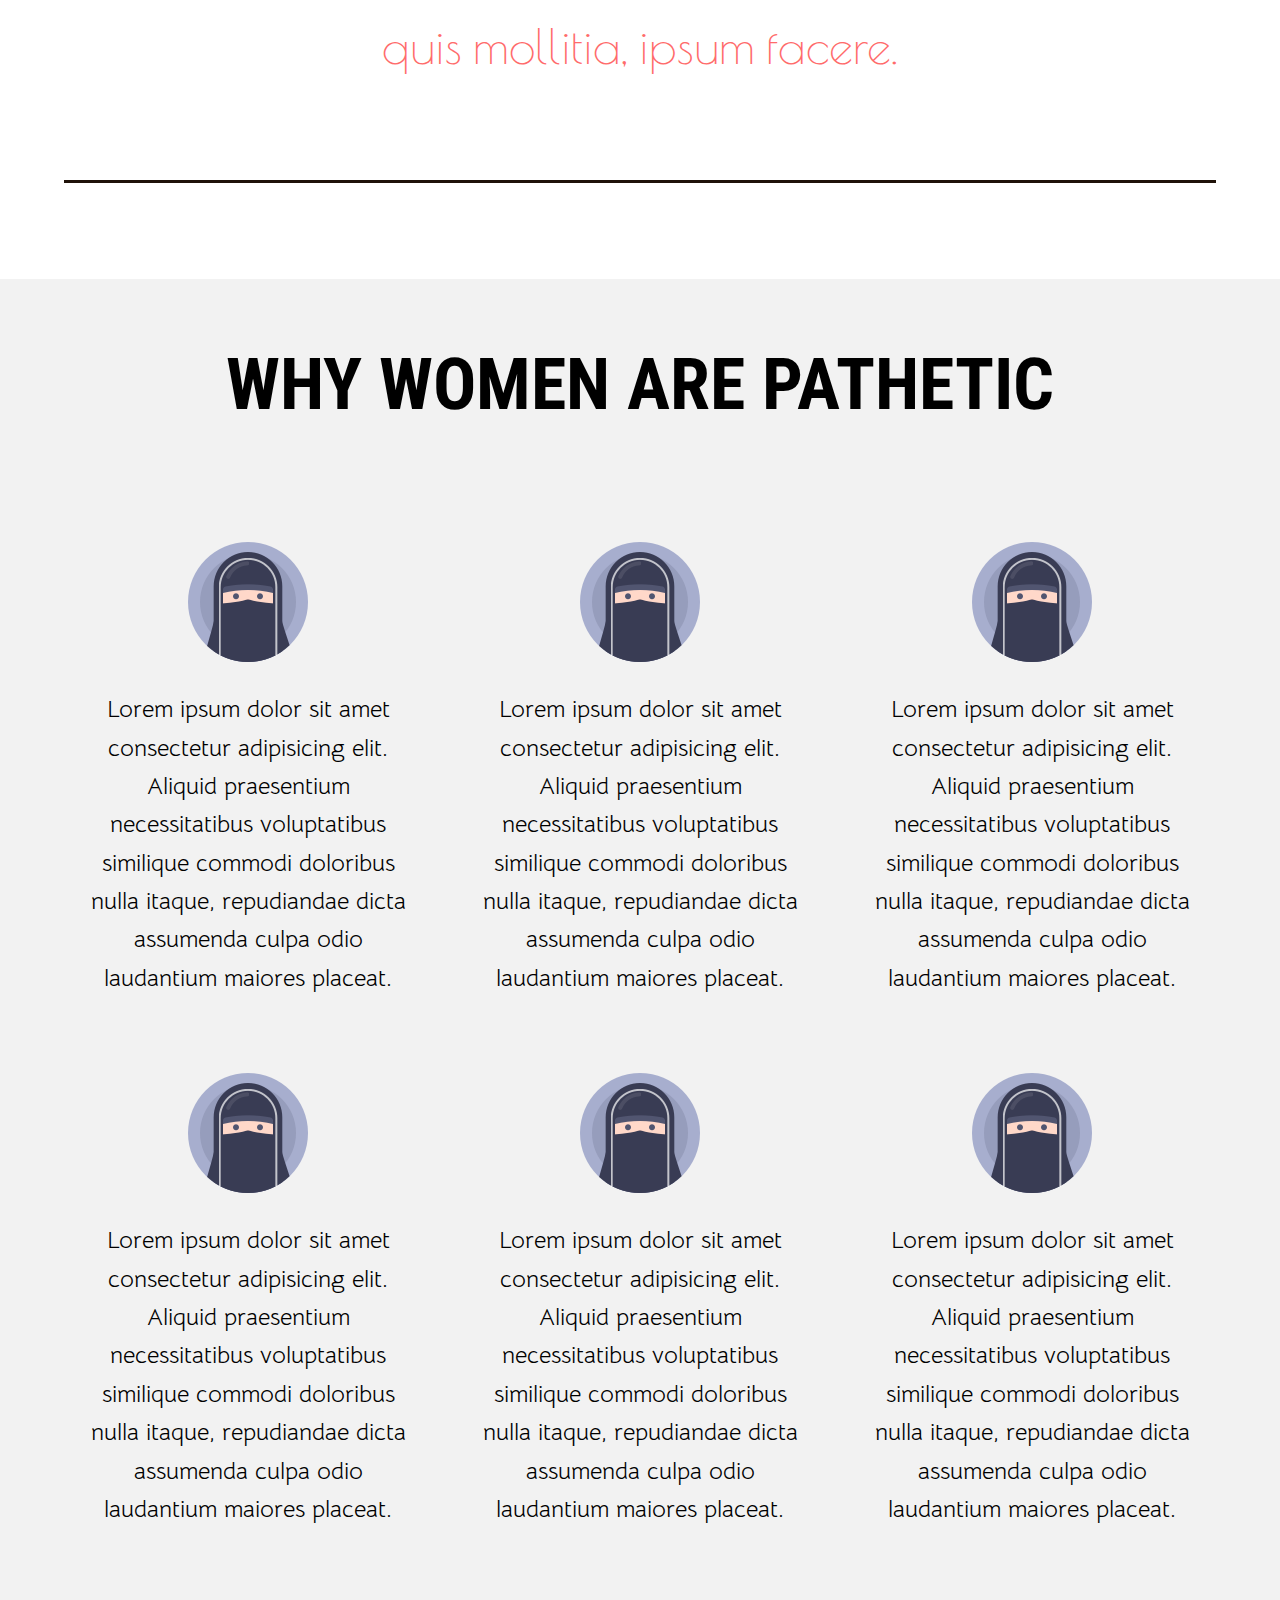
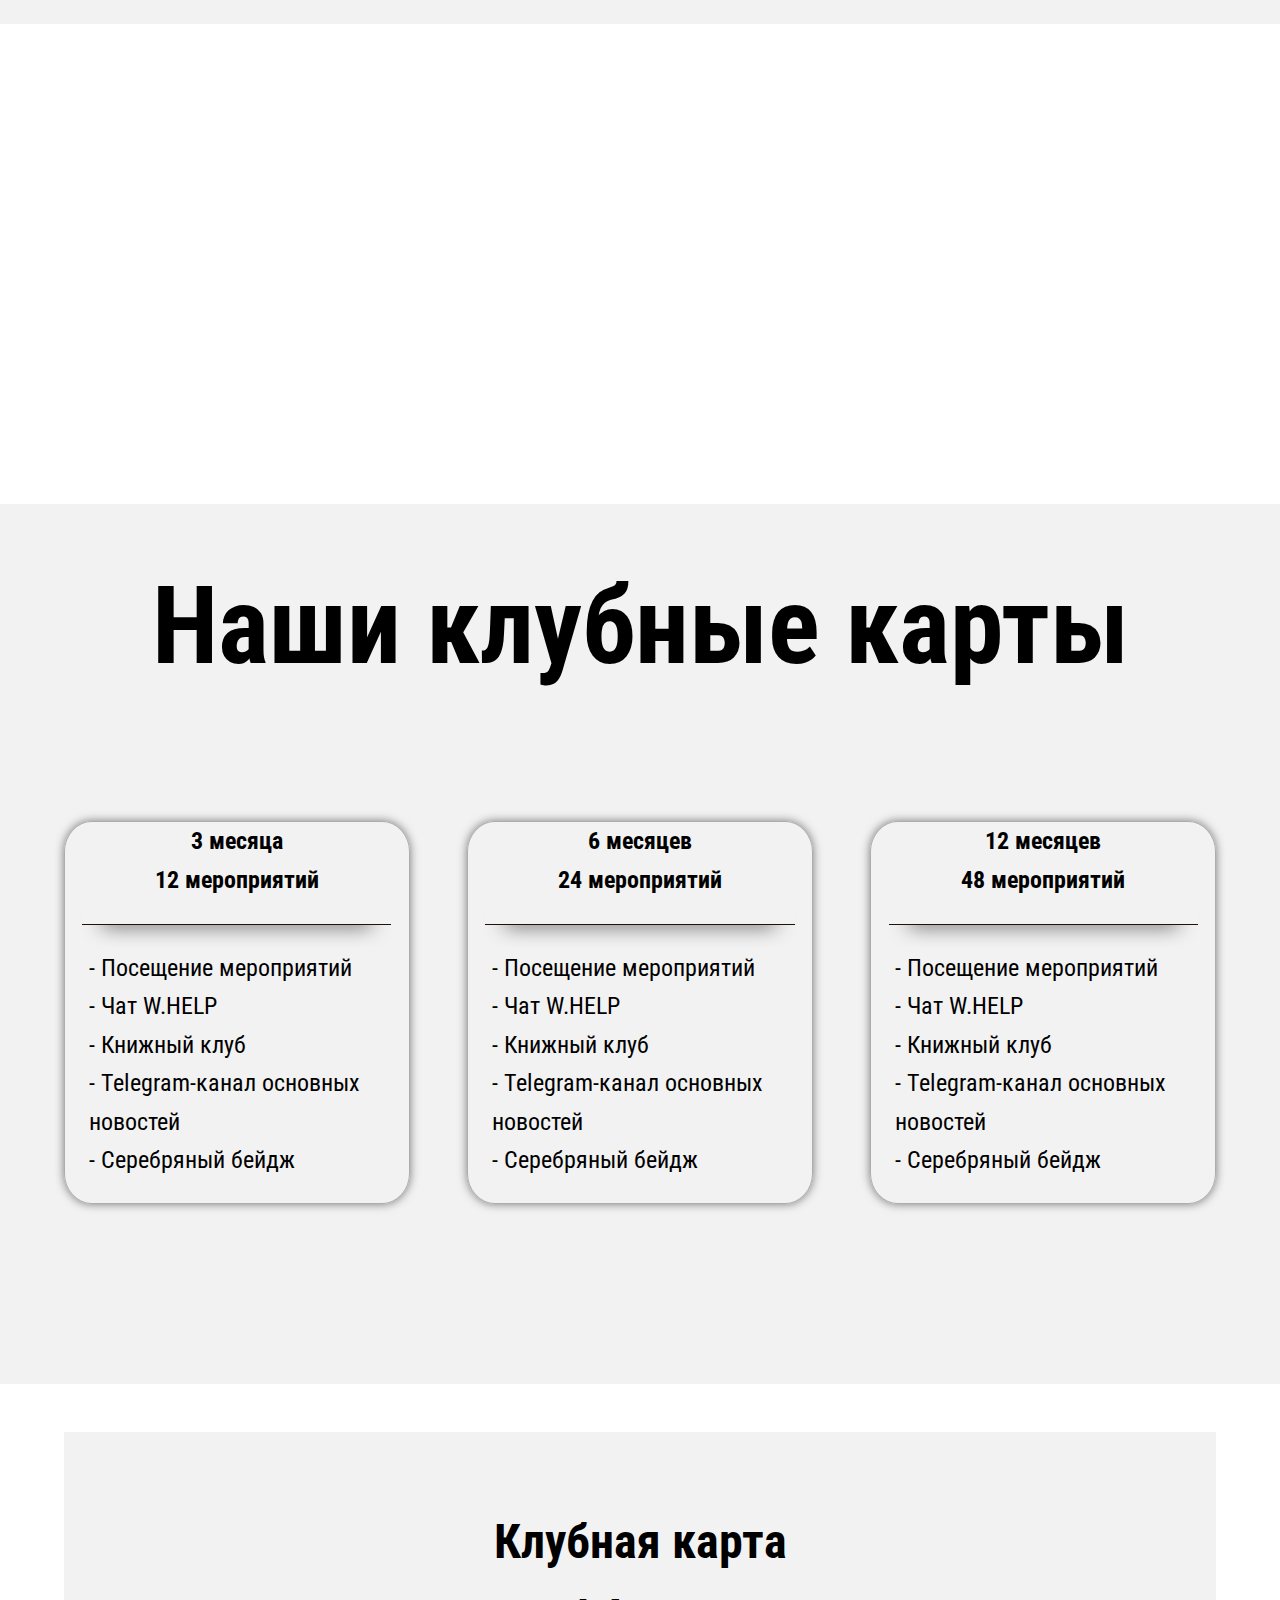
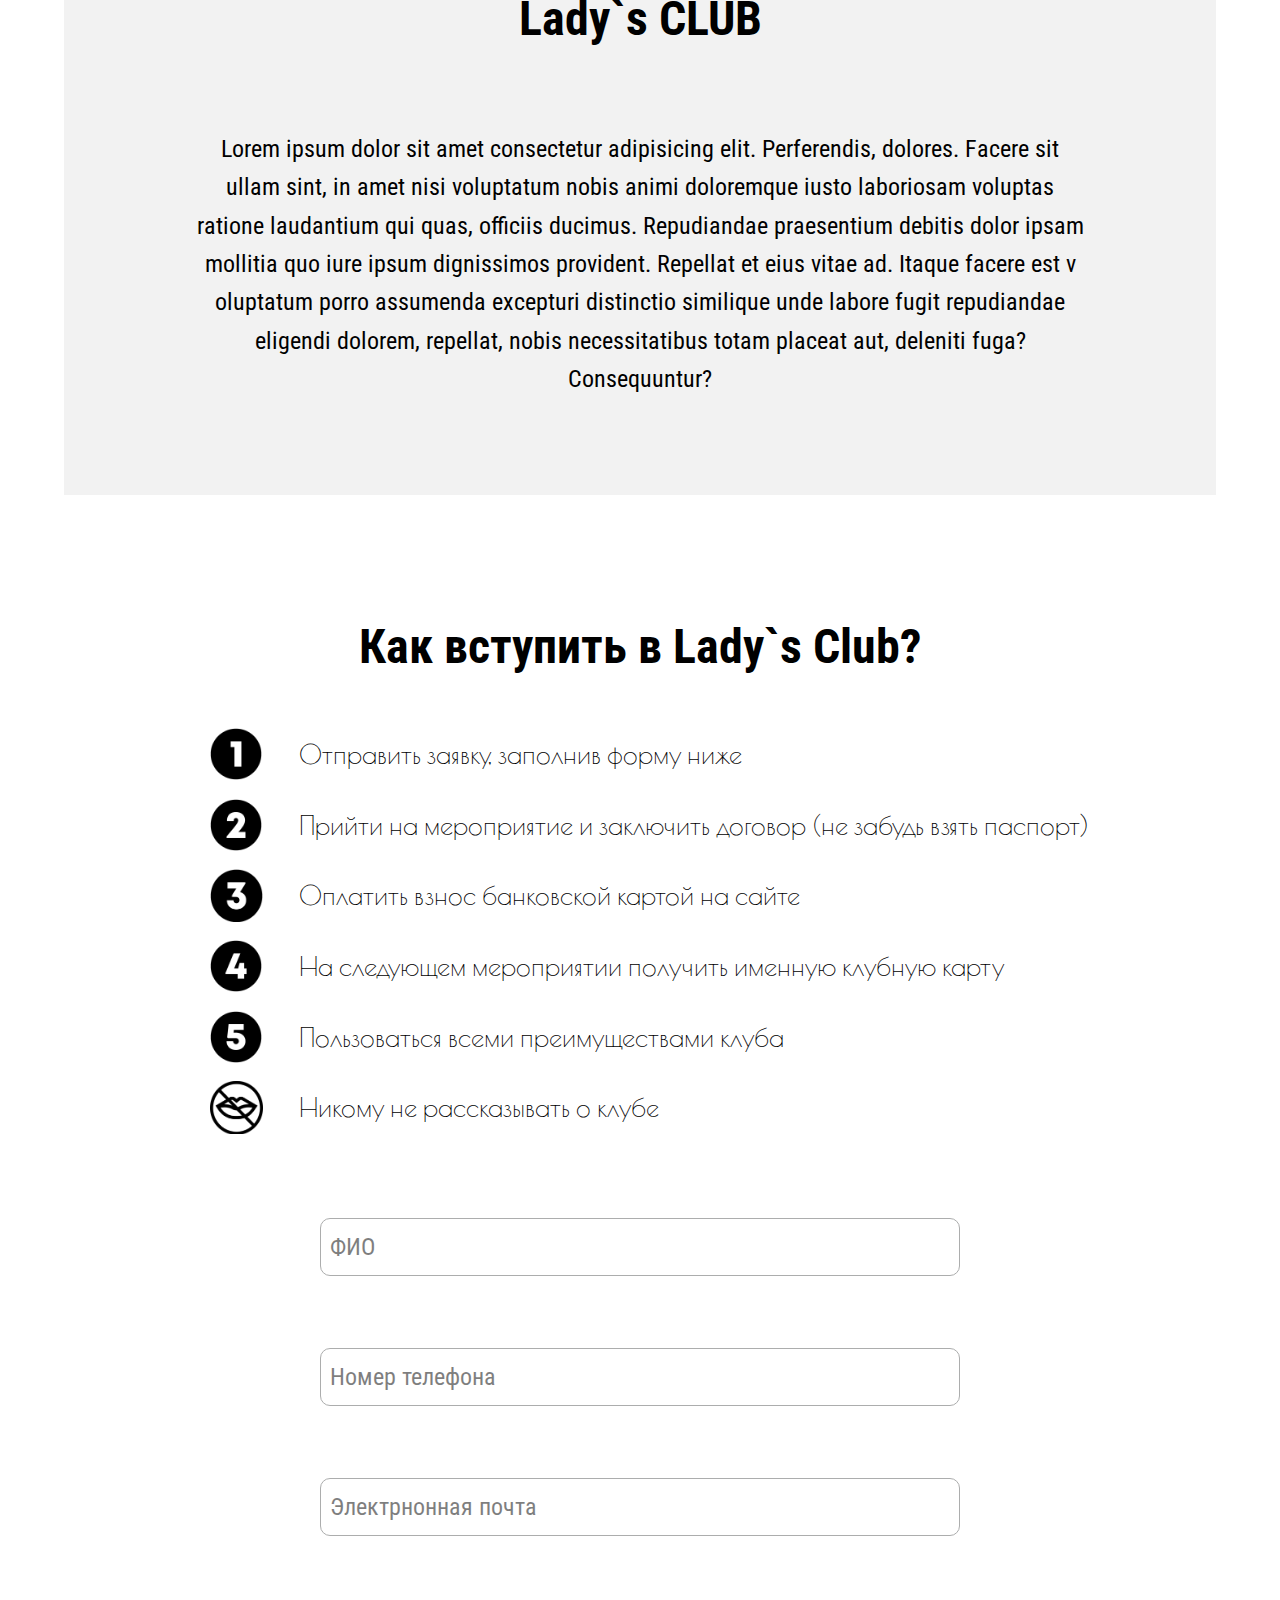
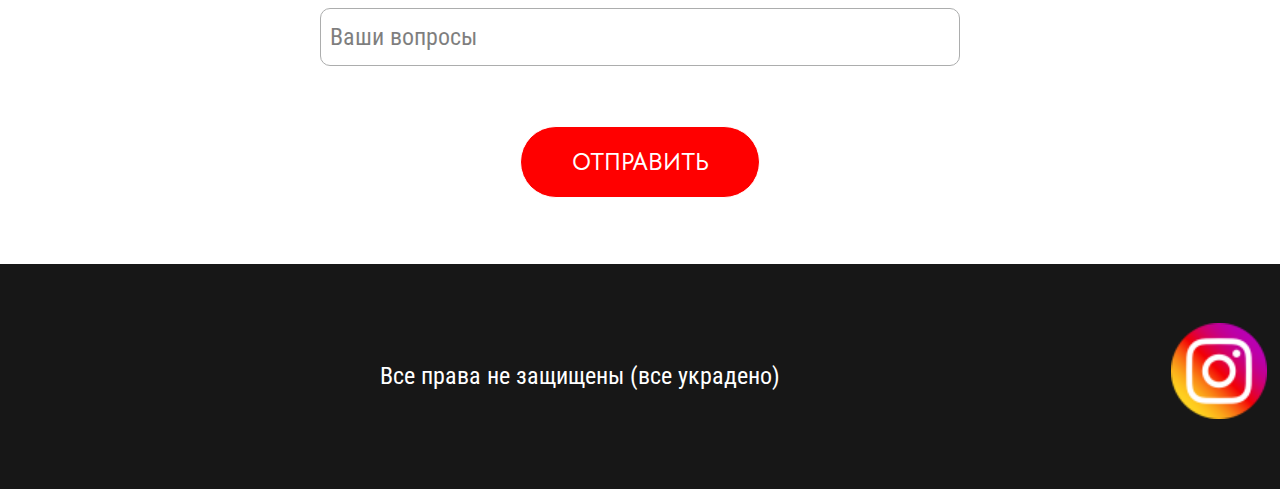
==== commit 2ba8ba58: "offer-form block added" ====
--- a/index.html
+++ b/index.html
@@ -263,6 +263,40 @@
             </p>
         </div>
     </div>
+
+    <div class="offer-block">
+        <h2>Как вступить в Lady`s Club?</h2>
+        <ul>
+            <li id="one">Отправить заявку, заполнив форму ниже</li>
+            <li id="two">Прийти на мероприятие и заключить договор (не забудь взять паспорт)</li>
+            <li id="three">Оплатить взнос банковской картой на сайте</li>
+            <li id="four">На следующем мероприятии получить именную клубную карту</li>
+            <li id="five">Пользоваться всеми преимуществами клуба</li>
+            <li id="another">Никому не рассказывать о клубе</li>
+        </ul>
+        <form>
+            <label>
+                <input type="text" placeholder=" ">
+                <span>ФИО</span>
+            </label>
+            <label>
+                <input type="tel" placeholder=" ">
+                <span>Номер телефона</span>
+            </label>
+            <label>
+                <input type="email" placeholder=" ">
+                <span>Электрнонная почта</span>
+            </label>
+            <label>
+                <input type="text" placeholder=" ">
+                <span>Ваши вопросы</span>
+            </label>
+            
+            <input type="submit" value="Отправить">
+            <span></span>
+            
+        </form>
+    </div>
     
     <div class="footer">
         <div class="footer-wrapper">
--- a/grid.css
+++ b/grid.css
@@ -12,10 +12,6 @@
     display: flex;
     flex-direction: column;
     width: 100vw;
-    perspective: 1px;
-  height: 100vh;
-  /* overflow-x: hidden; */
-  overflow-y: auto;
 }
 
 *,
@@ -28,11 +24,11 @@
     overflow: hidden;
     z-index: -100;
     position: relative;
-    height: 100px;
+    height: 100vh;
     width: 100%;
     padding-top:50%;
     box-shadow: 0 20px 20px -20px #333;
-    
+    transform-style: inherit;
 }
 
 @media(max-width: 1920px){
@@ -387,10 +383,147 @@
     margin-top: 1em;
 }
 
+.offer-block{
+    width: 100vw;
+    display: flex;
+    flex-direction: column;
+    justify-content: space-around;
+    align-items: center;
+    padding-top: 2vh;
+    padding-bottom: 2vh;
+    background-color: #fff;
+}
+.offer-block h2{
+    margin:0;
+    text-align: center;
+    font-size: 2em;
+    margin-bottom: 0em;
+    margin-top: 1em;
+}
+.offer-block ul{
+    list-style-type:none;
+    padding: 0 0 0 1em;
+    font-family: 'Poiret One', cursive;
+}
+.offer-block ul li {
+    font-weight: 500;
+    font-size: 1.1em;
+    padding: 5px;
+    padding-left: 7vw;
+    margin-top: 0.7em;
+}
+#one{
+    background: url("res/pics/icons/1.png") no-repeat;
+    background-size: contain;
+}
+#two{
+    background: url("res/pics/icons/2.png") no-repeat;
+    background-size: contain;
+}
+#three{
+    background: url("res/pics/icons/3.png") no-repeat;
+    background-size: contain;
+}
+#four{
+    background: url("res/pics/icons/4.png") no-repeat;
+    background-size: contain;
+}
+#five{
+    background: url("res/pics/icons/5.png") no-repeat;
+    background-size: contain;
+}
+#another{
+    background: url("res/pics/icons/silence_1.png") no-repeat;
+    background-size: contain;
+}
+.offer-block form{
+    min-width: 60vw;
+    display: flex;
+    flex-direction: column;
+    justify-content: space-between;
+    align-items: center;
+    margin-top: 1em;
+}
+
+
+
+
+.offer-block form label {
+    margin:4vh 0;
+    position:relative;
+    display:inline-block;
+  }
+    
+  .offer-block form label span {
+    padding:10px;
+    pointer-events: none;
+    position:absolute;
+    left:0;
+    top:0;
+    transition: 0.2s;
+    transition-timing-function: ease;
+    transition-timing-function: cubic-bezier(0.25, 0.1, 0.25, 1);
+    opacity:0.5;
+  }
+  
+  .offer-block form label input {
+    padding:10px;
+    min-width: 50vw;
+    text-align: center;
+    border: 1px solid #acadad;
+    border-radius: 10px;
+    font-size: 1.3em;
+  }
+  
+  .offer-block form label input:focus + span, .offer-block form label input:not(:placeholder-shown) + span {
+    opacity:1;
+    transform: scale(1) translateY(-7vh) translateX(-1vw);
+    font-family: 'Poiret One', cursive;
+  }
+  .offer-block input[type="submit"]{
+    color: #fff;
+    border: 1px #fff solid;
+    min-width: 10em;
+    min-height: 3em;
+    border-radius: 40px;
+    text-align: center;
+    font-family: 'Bellota Text', cursive;
+    font-weight: 700;
+    text-transform:uppercase;
+    background-color: red;
+    margin-top: 1em;
+    margin-bottom: 2em;
+    -webkit-animation: pulsate 1.2s linear infinite;
+    animation: pulsate 1.2s linear infinite;
+  }
+
+
+
+
+  .offer-block input[type="submit"]:hover {
+    -webkit-animation-play-state: paused;
+    animation-play-state: paused;
+    cursor: pointer;
+  }
+  .offer-block input[type="submit"]:active {
+    top: 1px;
+    color: #fff;
+    text-shadow: 0 -1px rgba(0,0,0,.3), 0 0 5px #ffd, 0 0 8px #fff;
+    box-shadow: 0 -1px 3px rgba(0,0,0,.3), 0 1px 1px #fff, inset 0 1px 2px rgba(0,0,0,.8), inset 0 -1px 0 rgba(0,0,0,.05);
+  }
+  @-webkit-keyframes pulsate {
+    50% {color: #fff; text-shadow: 0 -1px rgba(0,0,0,.3), 0 0 5px #ffd, 0 0 8px #fff;}
+  }
+  @keyframes pulsate {
+    50% {color: #fff; text-shadow: 0 -1px rgba(0,0,0,.3), 0 0 5px #ffd, 0 0 8px #fff;}
+  }
+
+
+
 
 .footer{
     width: 100%;
-    height:15em;
+    height:25vh;
     background-color: #171717;
     border: 1px solid #171717;
     display: flex;
